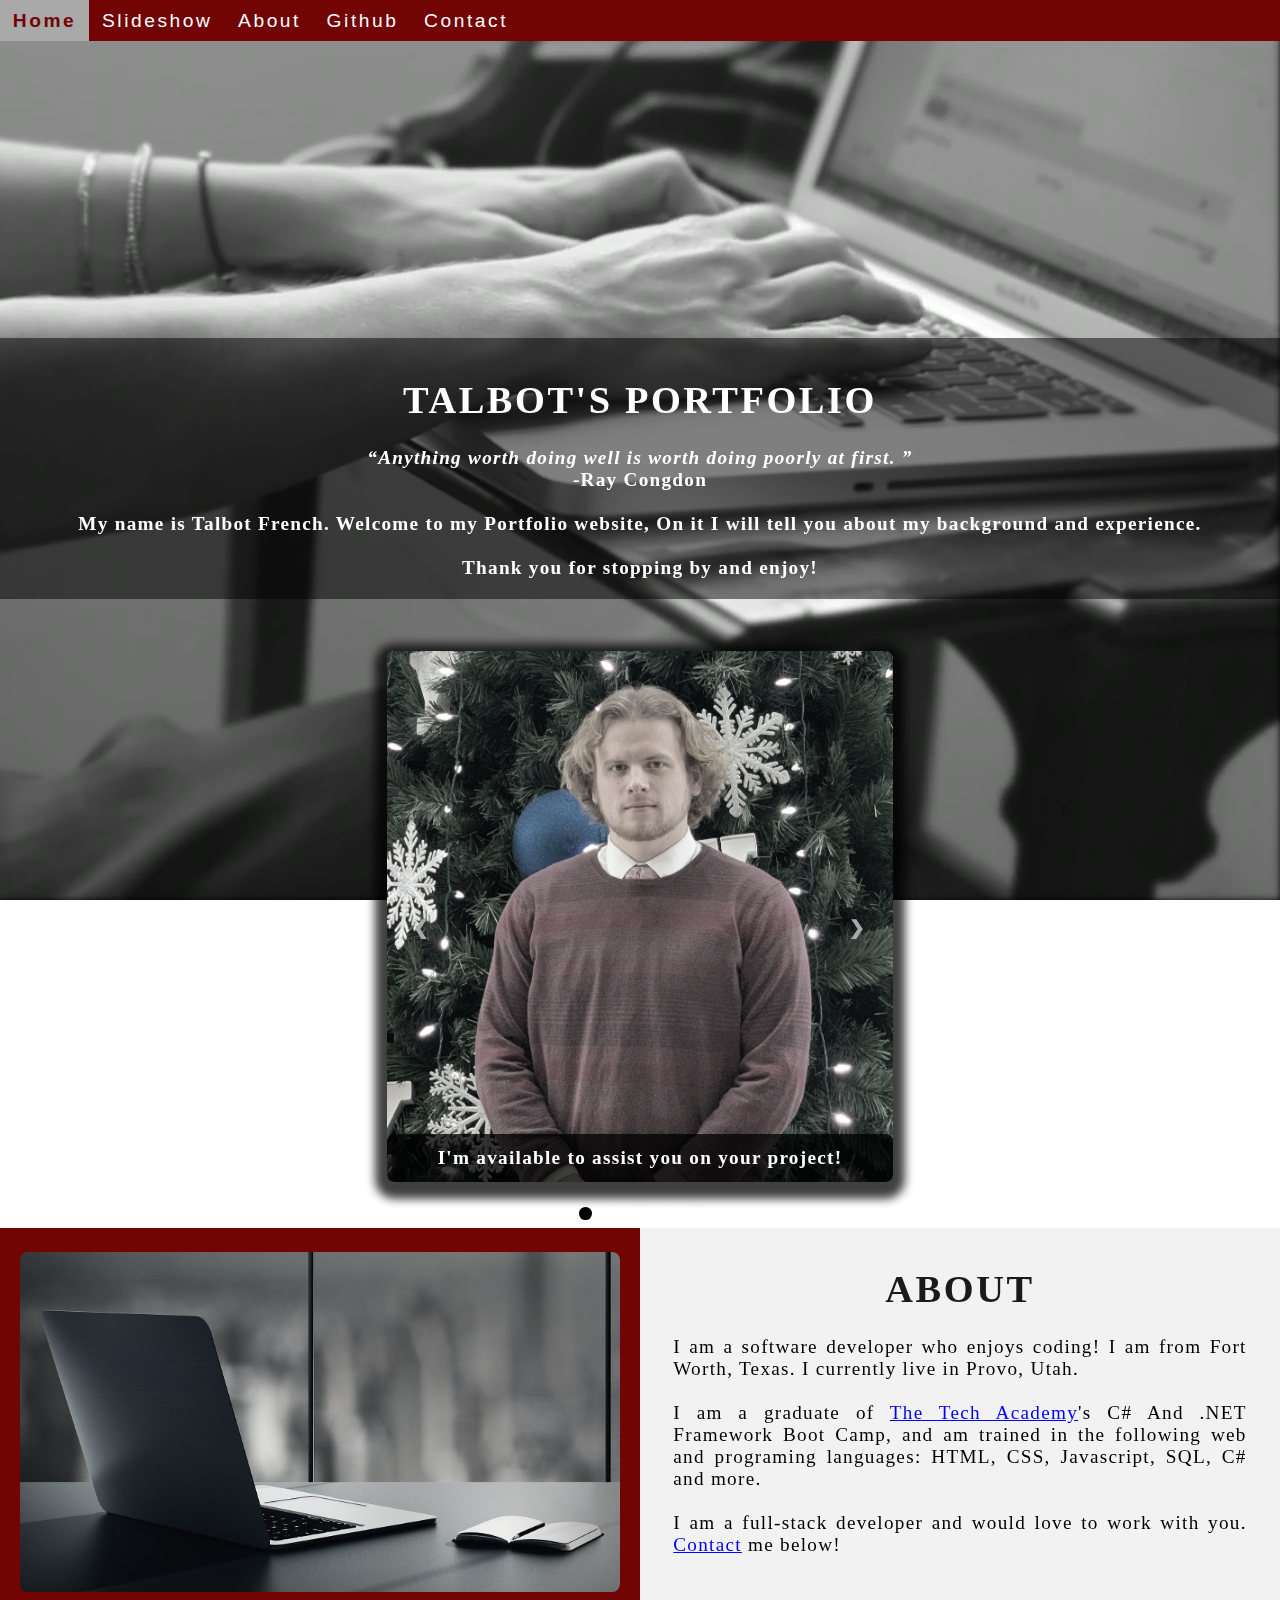
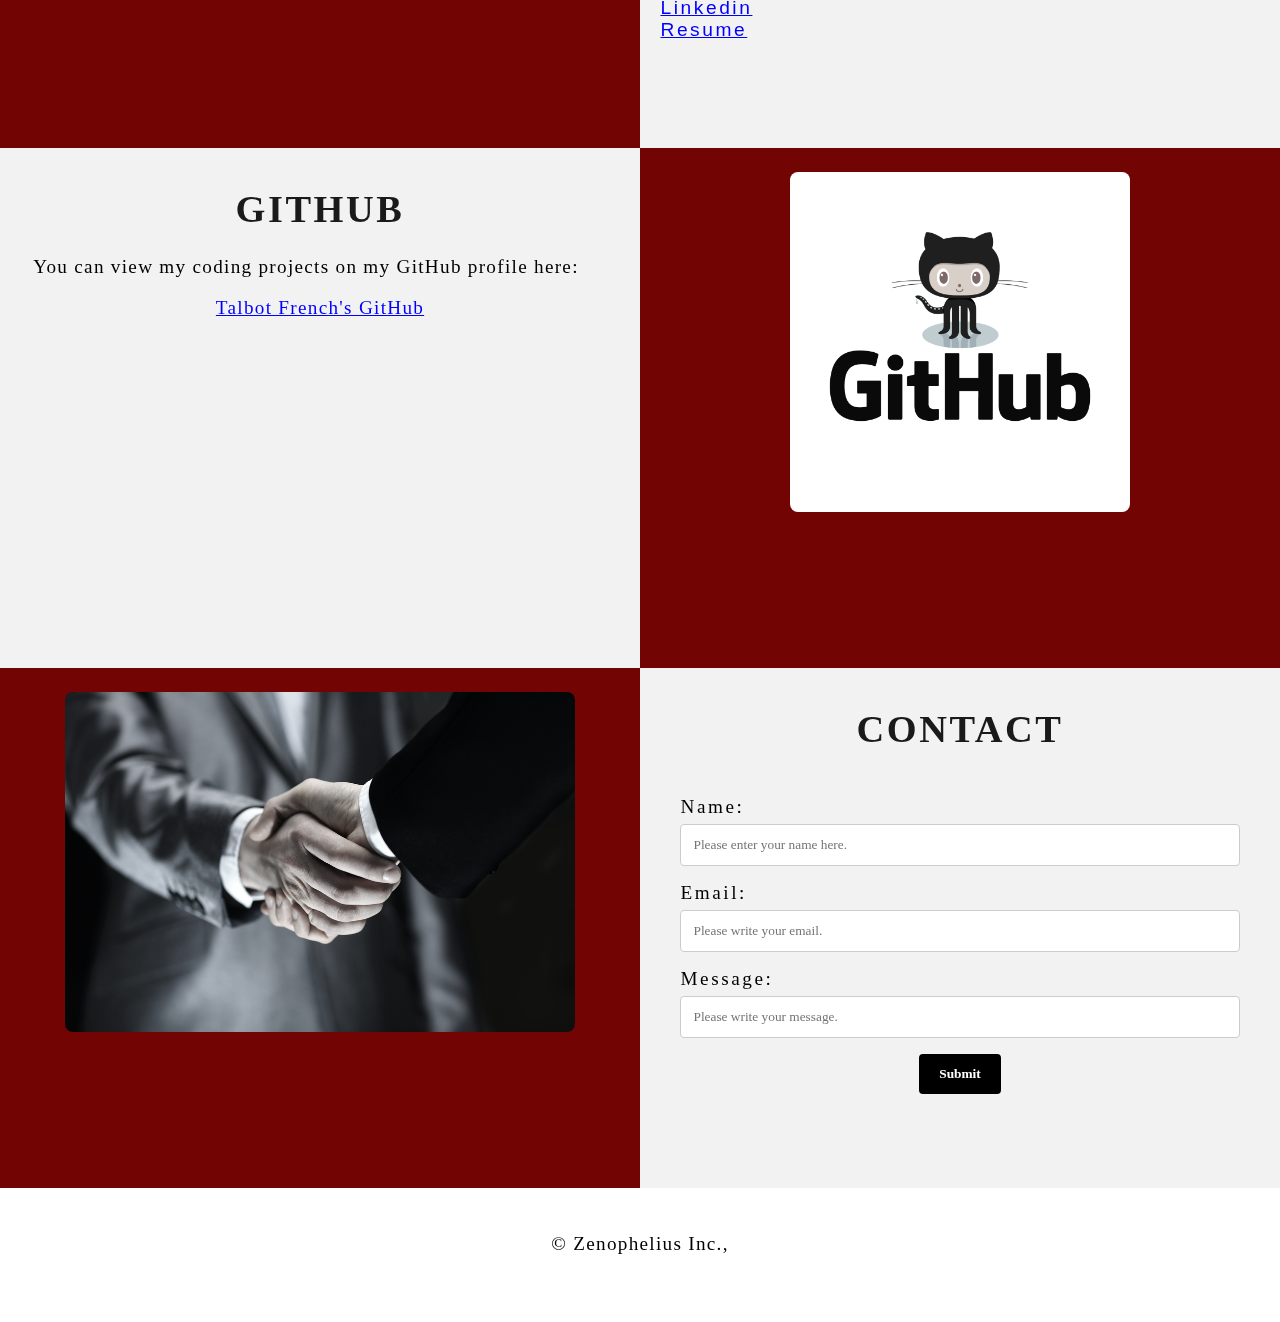
==== index.html @ 45f1eae3 "fix index" ====
<!DOCTYPE html>
<html lang="en">

<!--Header-->
    <head>
        <meta charset="UTF-8">
        <title>Talbot French</title>
        <link rel="stylesheet" type="text/css" href="Stylesheet/Portfolio.css">
        <script src="JS/Portfolio.js"></script>
		  <script src="https://ajax.googleapis.com/ajax/libs/jquery/3.4.0/jquery.min.js"></script>
    </head>
     <!-- Body -->
    <body class="background">
        <script>
            document.body.className += ' fade-out';
            $(function(){
                $('body').removeClass('fade-out');
            }
            );
            </script>
<!--Navagation-->
        <div class="Navbar">
            <a class="active" href="#Home">Home</a>
            <a href="#SlideShow">Slideshow</a>
            <a href="#About">About</a>
            <a href="#Github">Github</a>
            <a href="#Contact">Contact</a>
        </div>
<!-- Home -->
            <br>
            <br>

<!-- Video -->
        <div id="Home">
            <video autoplay muted loop id="Typing_video">
                <source src="Stylesheet/Video/Typing.mp4" type="video/mp4">
                    Your browser does not support HTML5 video.
                </video>
            </div>
                      
<!-- Video Text -->
     <div class="Video_Text">
         <h1 style="color:white;">Talbot's Portfolio</h1>
            <p>
                <strong>
                    <center>
                        <q>Anything worth doing well is worth doing poorly at first.
                        </q>
                        <br>-Ray Congdon<br>
                        <br>
                        My name is Talbot French. Welcome to my Portfolio website, On it I will tell you about my background and experience.<br>
                        <br>Thank you for stopping by and enjoy!
                    </center>
                </strong>
            </p>
        </div>
  
        <!-- SlideShow -->
        <div id="SlideShow">
            <div id="Sildeshow_Background">
                <div id="Slideshow_Container">

                        <div class="mySlides fade">
                                <div class="Slide_Number">1 / 5</div>
                                  <img class="Slide_Show_Images" src="Stylesheet/Images/Picture_of_You.JPG" style="width:100%">
                                    <div class="text">I'm available to assist you on your project!</div>
                              </div>

                    <div class="mySlides fade">
                            <div class="Slide_Number">2 / 5</div>
                            <img class="Slide_Show_Images" src="Stylesheet/Images/HTML_CSS_and_JavaScript.jpeg" style="width:100%">
                              <div class="text">I am a full-stack software developer,<br> trained in:<br>HTML, CSS, JavaScript,</div>
                        </div>
                
                        
                
                        <div class="mySlides fade">
                          <div class="Slide_Number">3 / 5</div>
                            <img class="Slide_Show_Images" src="Stylesheet/Images/C_Sharp_and_Dot_NET.png" style="width:100%">
                              <div class="text">C#, .NET Framework, ASP.NET, MVC,</div>
                        </div>
                
                        <div class="mySlides fade">
                          <div class="Slide_Number">4 / 5</div>
                            <img class="Slide_Show_Images" src="Stylesheet/Images/SQL.jpg" style="width:100%">
                              <div class="text">Back end development, databases and SQL.</div>
                            </div>
                
                        <div class="mySlides fade">
                          <div class="Slide_Number">5 / 5</div>
                            <img class="Slide_Show_Images" src="Stylesheet/Images/Coding_1.jpg" style="width:100%">
                              <div class="text"> 
                                <a onclick="openForm()" href="#Contact" style="color:white;">Contact me now!</a>
                              </div>
                        </div>
                    
                          <a class="Previous" onclick="plusSlides(-1)">&#10094;</a>
                          <a class="Next" onclick="plusSlides(1)">&#10095;</a>
                        
                      </div>
                  <br>
                
                      <div style="text-align:center">
                 
                        <span class="dot" onclick="currentSlide(1)"></span> 
                        <span class="dot" onclick="currentSlide(2)"></span> 
                        <span class="dot" onclick="currentSlide(3)"></span> 
                        <span class="dot" onclick="currentSlide(4)"></span> 
                        <span class="dot" onclick="currentSlide(5)"></span>  
                
                      </div>
                    </div>
                  </div>
                
                <!--  -->
                  <script>
                    var slideIndex = 1;
                      showSlides(slideIndex);
                    function plusSlides(n) {
                      showSlides(slideIndex += n);
                    }
                    function currentSlide(n) {
                      showSlides(slideIndex = n);
                    }
                    function showSlides(n) {
                      var i;
                      var slides = document.getElementsByClassName("mySlides");
                      var dots = document.getElementsByClassName("dot");
                        if (n > slides.length) {slideIndex = 1}    
                        if (n < 1) {slideIndex = slides.length}
                          for (i = 0; i < slides.length; i++) {
                          slides[i].style.display = "none";  
                          }
                          for (i = 0; i < dots.length; i++) {
                            dots[i].className = dots[i].className.replace(" active", "");
                          }
                      slides[slideIndex-1].style.display = "block";  
                      dots[slideIndex-1].className += " active";
                    }
                  </script>
                    
                    </div>
                </div>
            </div>
        </div>

<!-- About Section -->
        <div class="Row" id="About">
            <div class="Column_2"> <!--left column-->
                <img src="Stylesheet/Images/Development.jpg" alt="Laptop">
            </div>

        <div class="Column_1">
            <h1>About</h1>
                <p>I am a software developer who enjoys coding! I am from Fort Worth, Texas. I currently live in Provo, Utah. <br><br>I am a graduate of <a href="https://www.learncodinganywhere.com" target="_blank">The Tech Academy</a>'s C# And .NET Framework Boot Camp, and am trained in the following web and programing languages: HTML, CSS, Javascript, SQL, C# and more. <br><br>I am a full-stack developer and would love to work with you. <a href="#Contact">Contact</a> me below!</p><br><a href="https://www.linkedin.com/in/talbot-french-509440193/">Linkedin</a><br>
                <a href="Talbot French Resume (1).pdf">Resume</a>
            </div>
        </div>

<!-- GitHub section-->
        <div class="Row" id="Github">
            <div class="Column_1">
                <h1>Github</h1>
                    <p>You can view my coding projects on my GitHub profile here:<br>
                        <center><a href="https://github.com/TalbotFrench" target="_blank">Talbot French's GitHub</a></center></p>
            </div>

            <div class="Column_2">
                <a href="https://github.com/the-tech-academy" target="_blank"><img src="Stylesheet/Images/GitHub.png" alt="GitHub"></a>
            </div>
        </div>

<!-- Contact section -->
        <div class="Row" id="Contact">
            <div class="Column_2">
                <img src="Stylesheet/Images/Contact1.jpg" alt="Contact_Image">
            </div>

            <div class="Column_1"> <!-- Contact form, Right "Column" -->
                <h1>Contact</h1>
                     <form action="" method="post" >
                        <label>Name:</label>
                            <input type="text" placeholder="Please enter your name here.">
                        <label>Email:</label>
                            <input type="text" id="Email" name="Email" placeholder="Please write your email.">
                        <label>Message:</label>
                        <input type="text" id="Message" name="Message" placeholder="Please write your message.">
                        <input type="submit" value="Submit">
                    </form> 
                    <!-- <?=$thankYou ?> -->

                    <!-- <form method="post" action="contact.php">
                        <label>Name:</label>
                        <input name="sender">

                        <label>Email address:</label>
                        <input name="senderEmail">

                        <label>Message:</label>
                        <input type="text" name="Message"></textarea>

                        <input type="submit" name="submit">
                    </form> -->
                </div>
            </div>
         <!--Footer-->
        <footer>
                <p>
                    <center>&copy Zenophelius Inc., <a href="https://learncodinganywhere.com/"></a></center><br>
                </p>
        </footer>
             
            </body>

</html>
---- Stylesheet/Portfolio.css ----
/* Body */
body{
    margin: 0%;
    opacity: 1;
    transition: 3s opacity;
    letter-spacing: .2vw;
    font-family: Avant Garde, Helvetica;
    font-size: 1.5vw;
}

body.fade {
    opacity: .1;
    transition: none;
}

.Navbar{
    overflow: hidden;
    background-color: #720404;
    border: 3px black;
    position: fixed;
    top: 0;
    width: 100%;
    z-index: 1;
    position: fixed;
    -webkit-animation: moveNav 5s;
    animation: moveNav 5s;
}


.Navbar a {
    float: left;
    display: block;
    color: white;
    padding: .75vw 1vw;
    text-decoration: none;
    font-family: Avant Garde, Helvetica;
    font-size: 1.5vw;
    text-align: center;
    position: relative;
    -webkit-animation: movenavText 5.75s;
    animation: movenavText 5.75s;
	letter-spacing: .2vw;
}

@keyframes movenav{
    from {left: -100vw;}
    to {left: 0vw;}  
}

@keyframes movenavText {
    from {top: -100vw;}
    to {top: 0vw;}
}

.Navbar a:hover {
    background-color: #f4f4f4;
    color: #720404;
    font-weight: bold;
    cursor: pointer;
    -webkit-transition-duration: 1s; 
    transition-duration: 1s;
}
/* nnAV Home*/
.Navbar a.active {
    background-color: darkgrey;
}

@keyframes zoominoutsinglefeatured{
    0%{
        transform: scale(1.5,1.5);
    }
    100% {
        transform: scale(1,1);
    }
}

#Typing_video {
    position: fixed;
    right: 0;
    bottom: 0;
    min-width: 100%;
    z-index: -1; 
}

.Video_Text {
    background: rgba(0, 0, 0, 0.5);
    color: white;
    width: 100%;
    padding-top: .1vh;
    padding-bottom: .1vh;
    margin-top: 23%;
    position: relative;
    -webkit-animation: moveNav 4s;
    animation: movevideoText 4s;
}

#Slideshow_Background {
    background:rgba(255,255,255, 0.35); /* This creates a slightly transparent white background that's placed over the video */
    }
  
  
  .mySlides {
      display: none;
  }
  
  @-webkit-keyframes fade {
    from {opacity: .4} 
    to {opacity: 1}
  }
  
  @keyframes fade {
    from {opacity: .4} 
    to {opacity: 1}
  }
  
  /* Slideshow section / container */
  #Slideshow_Container {
    width: 39.5vw;
    height: auto;
    padding-top: 4%;
    position: relative;
    margin: auto;
  
  }
  
  /* Images contained within slideshow */
  .Slide_Show_Images {
    vertical-align: middle;
    height: auto;
    box-shadow: 0px 5px 10px 12px rgba(0, 0, 0, .75);
    width: auto;
  }
  
  
  /* Next and previous buttons */
  .Previous, .Next {
    cursor: pointer;
    position: absolute;
    top: 50%;
    width: auto;
    padding: 2vw;
    margin-top: -0vw;
    color: darkgray;
    font-weight: bold;
    font-size: 1.5vw;
    border-radius: 0 3px 3px 0;
    user-select: none;
    transition: 0.6s ease;
  }
  
  /* Positioning the right-hand next button */
  .Next {
    right: 0;
    border-radius: 3px 0 0 3px;
  }
  
  /* Hover effect on slide show buttons */
  .Previous:hover, .Next:hover {
    background-color: rgba(0,0,0,0.8);
    color: white;
  }
  
  /* Slideshow text */
  .text {
    color: white;
    padding: 1vw;
    position: absolute;
    bottom: 0;
    width: 100%;
    text-align: center;
    font-family: Perpetua, Rockwell Extra Bold;
    letter-spacing: .1vw; 
    font-size: 1.5vw;
    background-color: rgba(0,0,0,0.75);
    font-weight: bold;
    border-radius: 7px 7px 7px 7px;
  }
  
  
  .Slide_Number {
    color: white;
    position: absolute;
    top: 0;
    font-family: Perpetua, Rockwell Extra Bold;
    letter-spacing: .1vw; 
    font-size: 1.5vw;
    font-weight: bold;
    display: none;
    }
  
  /* dots under the slideshow */
  .dot {
    cursor: pointer;
    height: 1vw;
    width: 1vw;
    margin: .25vw;
    background-color: white;
    border-radius: 50%;
    display: inline-block;
    transition: background-color 0.6s ease;
    position: relative;
    z-index: 1;
  }
  
  /* Hover effect for slideshow dots */ 
  .active, .dot:hover {
    background-color: black;
  }
  
  /* Fading animation for slideshow */
  .fade {
    -webkit-animation-name: fade;
    -webkit-animation-duration: 1.5s;
    animation-name: fade;
    animation-duration: 1.5s;  
  }
* {
    box-sizing: border-box;
}

.Column_1 {
    float: left;
    width: 50%;
    padding: 1.6%;
    height: 520px;
    background-color: #f2f2f2;
}

.Column_2 {
    float: left;
    width: 50%;
    padding: 1.6%;
    padding-top: 1.9%;
    height: 520px;
    background-color: #720404;
}




.Row:after {
    content: "";
    display: table;
    clear: both;
}

h1{
    text-transform: uppercase;
    font-family: "Trebuchet MS", Optima;
    text-align: center;
    margin-top: 3%;
    color: #1a1a1a;
}

p{
    font-family: Perpetua, Rockwell Extra Bold;
    text-align: justify;
    letter-spacing: .1vw;
    font-size: 1.5vw;
    padding-left: 1vw;
    padding-right: 1vw;
}

center {
    font-family: Perpetua, Rockwell Extra Bold;
    text-align: center;
    letter-spacing: .1vw;
    font-size: 1.5vw;
    padding-left: 5vw;
    padding-right: 5vw;
}

a{
    color: blue;
}

q{
    font-style: italic;
    font-weight: bold;
}

img{
    filter: grayscale(75%);
    border-radius: 8px;
    max-width: 100%;
    height: 340px;
    margin: auto auto auto auto;
    display: block;
}
center:hover {
    transition: transform 2s;
    transform: scale(1.1);
}
p:hover {
    color: #00004d;	
    transition: transform 1s;
    transform: scale(1.01);
}

h1:hover {
    color: black;
    font-weight: normal; /* Makes the text no longer bold when hovered over */ 

}
img:hover {
    filter: grayscale(5%);  /* Brings back most of the image's color when hovered over */
    transition: transform 1s;
    transform: scale(1.1);
}

@keyframes movePopup {
    from {right: -40vw;}
    to {bottom: 1.75vw;}
}

input[type=text] {
    width: 100%;
    padding: 12px;
    border: 1px solid #ccc;
    border-radius: 4px;
    box-sizing: border-box;
    margin-top: 6px;
    margin-bottom: 16px;
    resize: vertical;
    font-family: Perpetua, Rockwell Extra Bold;
}

/* Submit button */
input[type=submit] {
    background-color: black;
    color: white;
    font-weight: bold;
    padding: 12px 20px;
    border: none;
    border-radius: 4px;
    cursor: pointer;
    display: block;
    margin-left: auto;
    margin-right: auto;
    font-family: Perpetua, Rockwell Extra Bold;
}

input[type=submit]:hover {
    background-color: white;
    color: black;
    font-weight: bold;
    transform: scale(1.5);
    transition: transform 1.5s;
}

form{
    border-radius: 5px;
    background-color: #f2f2f2;
    padding: 20px;
    font-family: "Trebuchet MS", Optima;
}

center:hover {
    transition: transform 2s;
    transform: scale(1.1);
}

p:hover {
    color: #00004d;
    transition: transform 1s;
    transform: scale(1.01);
}

h1:hover {
    color: black;
    font-weight: normal;
}

img:hover{
    filter: grayscale(5%);
    transition: transform 1s;
    transform: scale(1.1);
}
footer{
    padding: 2%;
    background-color: white;
}
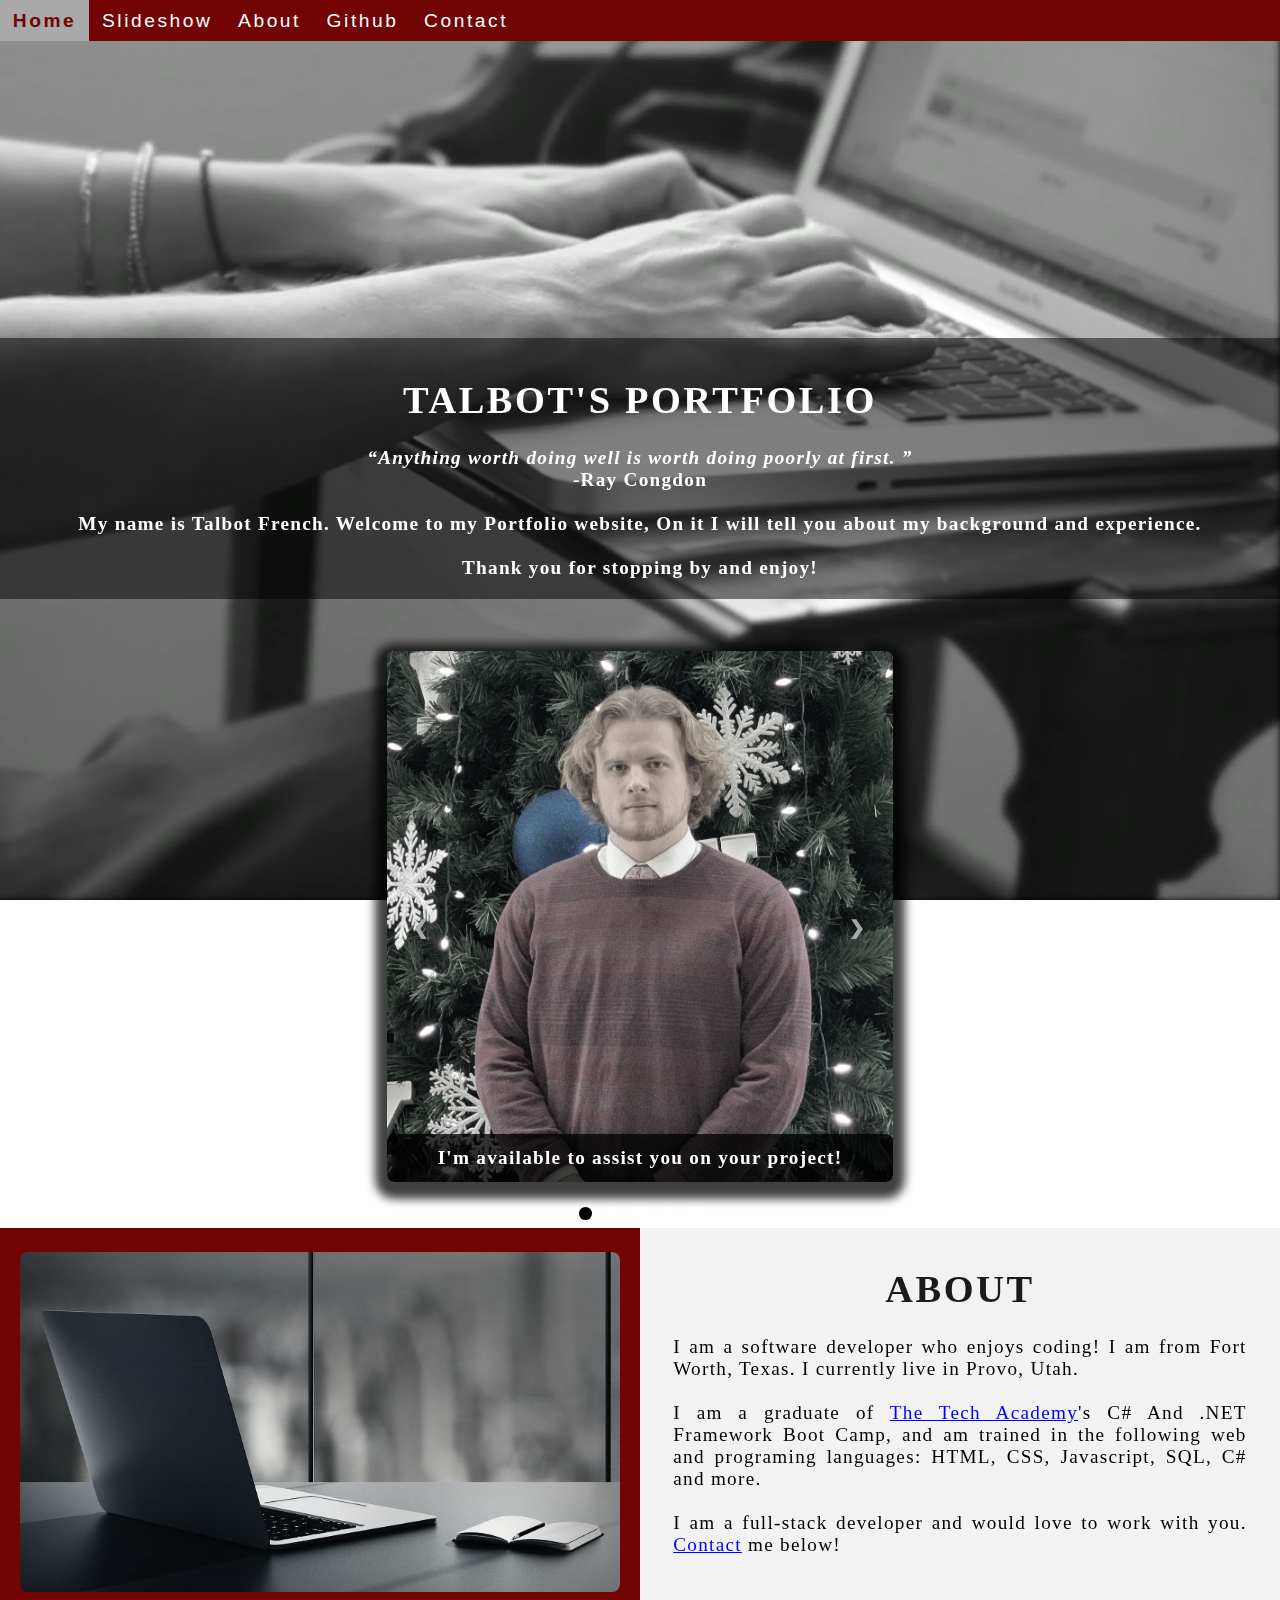
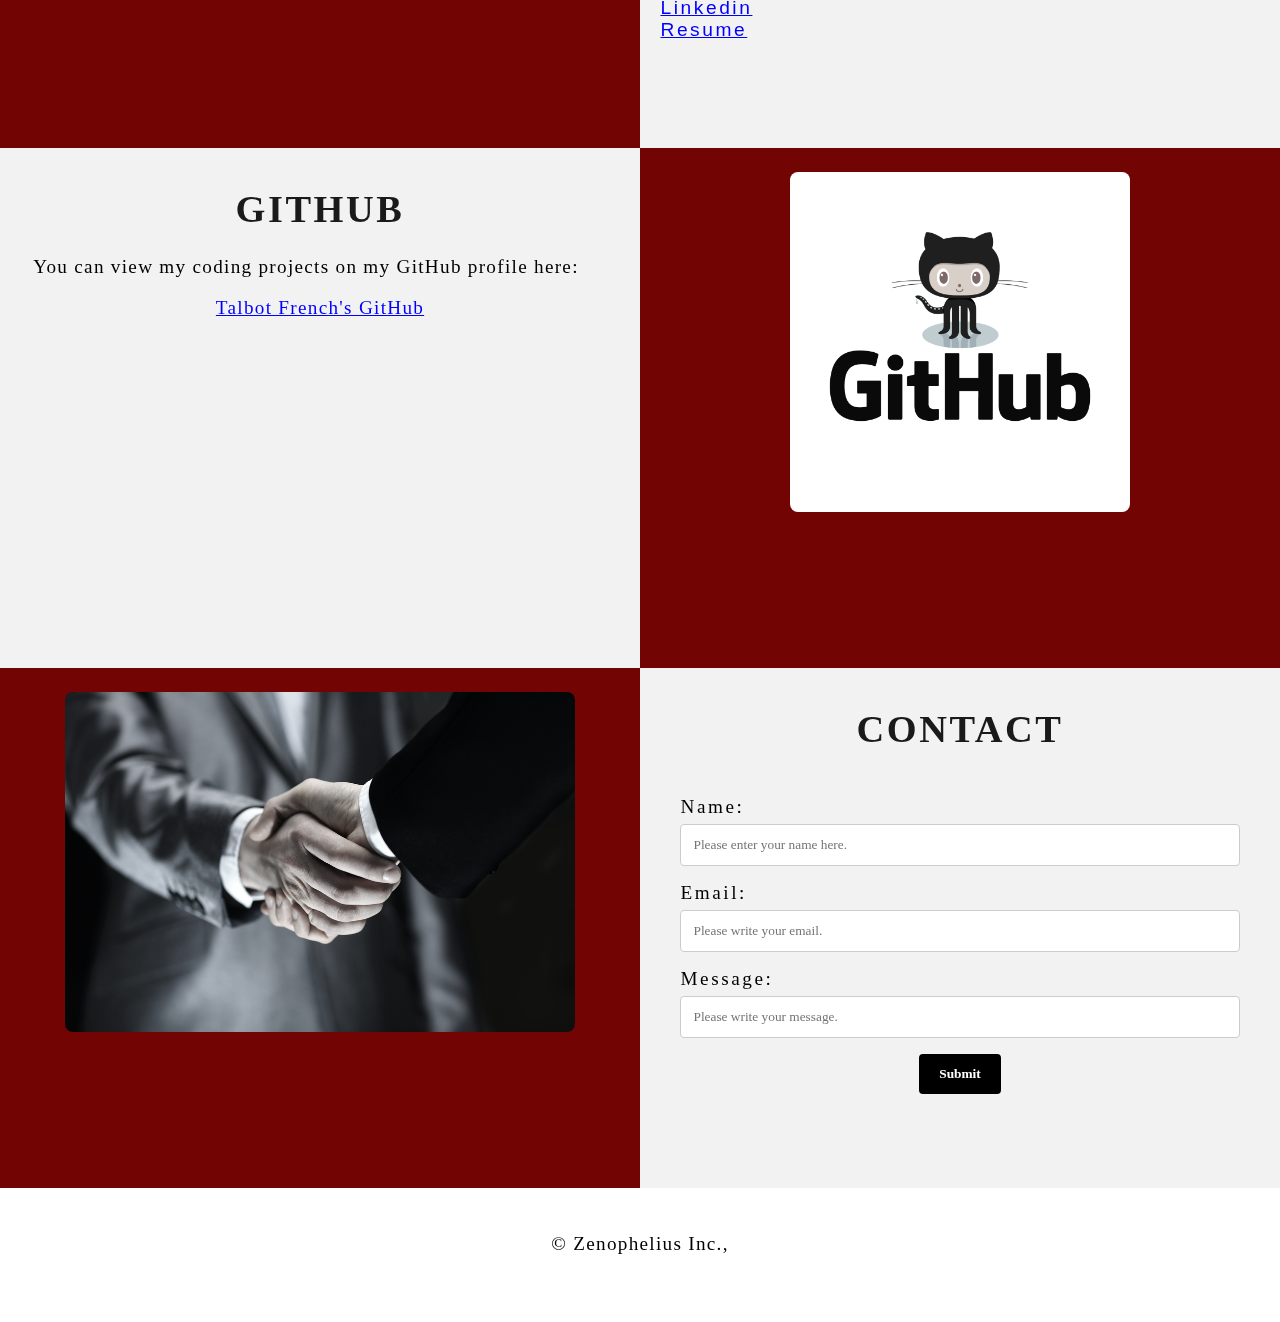
==== commit 2535ffa3: "Update index.html" ====
--- a/index.html
+++ b/index.html
@@ -176,7 +176,6 @@
             <div class="Column_2">
                 <img src="Stylesheet/Images/Contact1.jpg" alt="Contact_Image">
             </div>
-
             <div class="Column_1"> <!-- Contact form, Right "Column" -->
                 <h1>Contact</h1>
                      <form action="" method="post" >
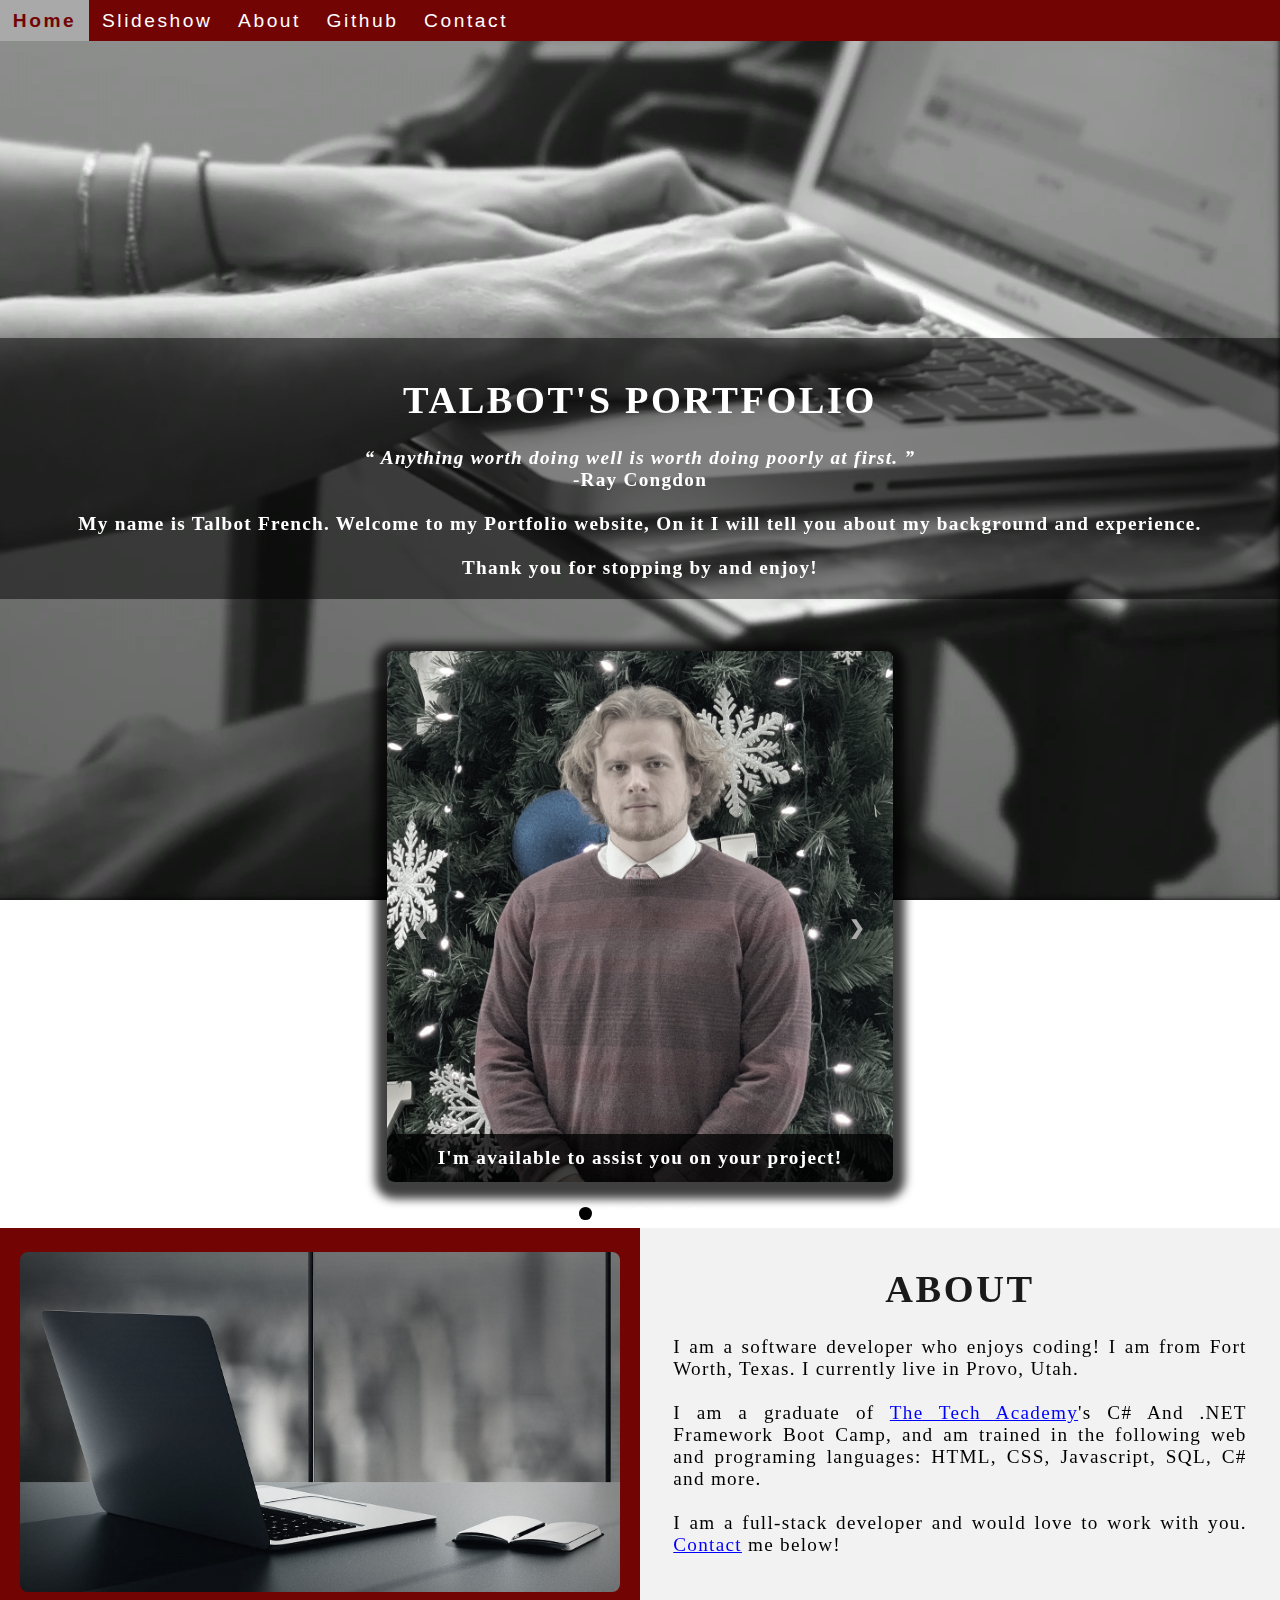
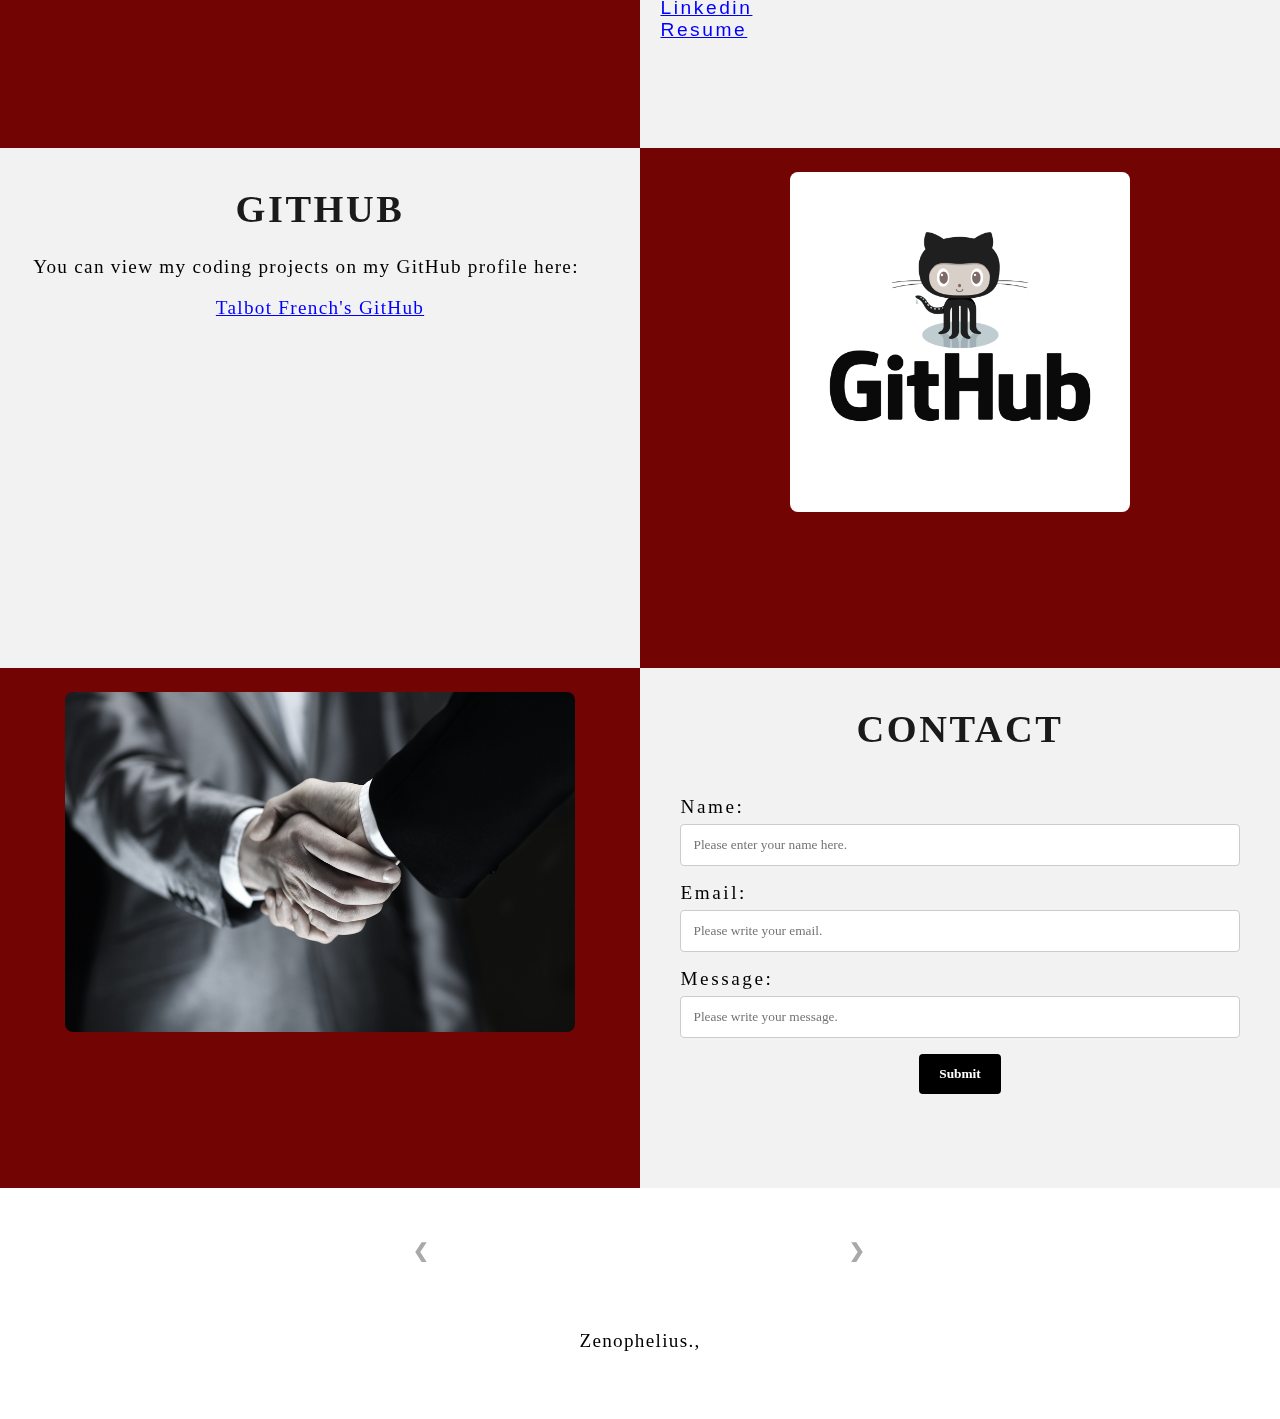
==== commit 647edd46: "add digital art" ====
--- a/index.html
+++ b/index.html
@@ -1,4 +1,4 @@
-
+﻿
 <!DOCTYPE html>
 <html lang="en">
 
@@ -14,12 +14,12 @@
     <body class="background">
         <script>
             document.body.className += ' fade-out';
-            $(function(){
+            $(function () {
                 $('body').removeClass('fade-out');
             }
             );
-            </script>
-<!--Navagation-->
+        </script>
+        <!--Navagation-->
         <div class="Navbar">
             <a class="active" href="#Home">Home</a>
             <a href="#SlideShow">Slideshow</a>
@@ -27,25 +27,26 @@
             <a href="#Github">Github</a>
             <a href="#Contact">Contact</a>
         </div>
-<!-- Home -->
-            <br>
-            <br>
-
-<!-- Video -->
+        <!-- Home -->
+        <br>
+        <br>
+
+        <!-- Video -->
         <div id="Home">
             <video autoplay muted loop id="Typing_video">
                 <source src="Stylesheet/Video/Typing.mp4" type="video/mp4">
-                    Your browser does not support HTML5 video.
-                </video>
-            </div>
-                      
-<!-- Video Text -->
-     <div class="Video_Text">
-         <h1 style="color:white;">Talbot's Portfolio</h1>
+                Your browser does not support HTML5 video.
+            </video>
+        </div>
+
+        <!-- Video Text -->
+        <div class="Video_Text">
+            <h1 style="color:white;">Talbot's Portfolio</h1>
             <p>
                 <strong>
                     <center>
-                        <q>Anything worth doing well is worth doing poorly at first.
+                        <q>
+                            Anything worth doing well is worth doing poorly at first.
                         </q>
                         <br>-Ray Congdon<br>
                         <br>
@@ -55,115 +56,118 @@
                 </strong>
             </p>
         </div>
-  
+
         <!-- SlideShow -->
         <div id="SlideShow">
             <div id="Sildeshow_Background">
                 <div id="Slideshow_Container">
 
-                        <div class="mySlides fade">
-                                <div class="Slide_Number">1 / 5</div>
-                                  <img class="Slide_Show_Images" src="Stylesheet/Images/Picture_of_You.JPG" style="width:100%">
-                                    <div class="text">I'm available to assist you on your project!</div>
-                              </div>
-
-                    <div class="mySlides fade">
-                            <div class="Slide_Number">2 / 5</div>
-                            <img class="Slide_Show_Images" src="Stylesheet/Images/HTML_CSS_and_JavaScript.jpeg" style="width:100%">
-                              <div class="text">I am a full-stack software developer,<br> trained in:<br>HTML, CSS, JavaScript,</div>
+                    <div class="mySlides fade">
+                        <div class="Slide_Number">1 / 5</div>
+                        <img class="Slide_Show_Images" src="Stylesheet/Images/Picture_of_You.JPG" style="width:100%">
+                        <div class="text">I'm available to assist you on your project!</div>
+                    </div>
+
+                    <div class="mySlides fade">
+                        <div class="Slide_Number">2 / 5</div>
+                        <img class="Slide_Show_Images" src="Stylesheet/Images/HTML_CSS_and_JavaScript.jpeg" style="width:100%">
+                        <div class="text">I am a full-stack software developer,<br> trained in:<br>HTML, CSS, JavaScript,</div>
+                    </div>
+
+
+
+                    <div class="mySlides fade">
+                        <div class="Slide_Number">3 / 5</div>
+                        <img class="Slide_Show_Images" src="Stylesheet/Images/C_Sharp_and_Dot_NET.png" style="width:100%">
+                        <div class="text">C#, .NET Framework, ASP.NET, MVC,</div>
+                    </div>
+
+                    <div class="mySlides fade">
+                        <div class="Slide_Number">4 / 5</div>
+                        <img class="Slide_Show_Images" src="Stylesheet/Images/SQL.jpg" style="width:100%">
+                        <div class="text">Back end development, databases and SQL.</div>
+                    </div>
+
+                    <div class="mySlides fade">
+                        <div class="Slide_Number">5 / 5</div>
+                        <img class="Slide_Show_Images" src="Stylesheet/Images/Coding_1.jpg" style="width:100%">
+                        <div class="text">
+                            <a onclick="openForm()" href="#Contact" style="color:white;">Contact me now!</a>
                         </div>
-                
-                        
-                
-                        <div class="mySlides fade">
-                          <div class="Slide_Number">3 / 5</div>
-                            <img class="Slide_Show_Images" src="Stylesheet/Images/C_Sharp_and_Dot_NET.png" style="width:100%">
-                              <div class="text">C#, .NET Framework, ASP.NET, MVC,</div>
-                        </div>
-                
-                        <div class="mySlides fade">
-                          <div class="Slide_Number">4 / 5</div>
-                            <img class="Slide_Show_Images" src="Stylesheet/Images/SQL.jpg" style="width:100%">
-                              <div class="text">Back end development, databases and SQL.</div>
-                            </div>
-                
-                        <div class="mySlides fade">
-                          <div class="Slide_Number">5 / 5</div>
-                            <img class="Slide_Show_Images" src="Stylesheet/Images/Coding_1.jpg" style="width:100%">
-                              <div class="text"> 
-                                <a onclick="openForm()" href="#Contact" style="color:white;">Contact me now!</a>
-                              </div>
-                        </div>
-                    
-                          <a class="Previous" onclick="plusSlides(-1)">&#10094;</a>
-                          <a class="Next" onclick="plusSlides(1)">&#10095;</a>
-                        
-                      </div>
-                  <br>
-                
-                      <div style="text-align:center">
-                 
-                        <span class="dot" onclick="currentSlide(1)"></span> 
-                        <span class="dot" onclick="currentSlide(2)"></span> 
-                        <span class="dot" onclick="currentSlide(3)"></span> 
-                        <span class="dot" onclick="currentSlide(4)"></span> 
-                        <span class="dot" onclick="currentSlide(5)"></span>  
-                
-                      </div>
-                    </div>
-                  </div>
-                
-                <!--  -->
-                  <script>
-                    var slideIndex = 1;
-                      showSlides(slideIndex);
-                    function plusSlides(n) {
-                      showSlides(slideIndex += n);
-                    }
-                    function currentSlide(n) {
-                      showSlides(slideIndex = n);
-                    }
-                    function showSlides(n) {
-                      var i;
-                      var slides = document.getElementsByClassName("mySlides");
-                      var dots = document.getElementsByClassName("dot");
-                        if (n > slides.length) {slideIndex = 1}    
-                        if (n < 1) {slideIndex = slides.length}
-                          for (i = 0; i < slides.length; i++) {
-                          slides[i].style.display = "none";  
-                          }
-                          for (i = 0; i < dots.length; i++) {
-                            dots[i].className = dots[i].className.replace(" active", "");
-                          }
-                      slides[slideIndex-1].style.display = "block";  
-                      dots[slideIndex-1].className += " active";
-                    }
-                  </script>
-                    
-                    </div>
+                    </div>
+
+                    <a class="Previous" onclick="plusSlides(-1)">&#10094;</a>
+                    <a class="Next" onclick="plusSlides(1)">&#10095;</a>
+
                 </div>
-            </div>
-        </div>
-
-<!-- About Section -->
+                <br>
+
+                <div style="text-align:center">
+
+                    <span class="dot" onclick="currentSlide(1)"></span>
+                    <span class="dot" onclick="currentSlide(2)"></span>
+                    <span class="dot" onclick="currentSlide(3)"></span>
+                    <span class="dot" onclick="currentSlide(4)"></span>
+                    <span class="dot" onclick="currentSlide(5)"></span>
+
+                </div>
+            </div>
+        </div>
+
+        <!--  -->
+        <script>
+            var slideIndex = 1;
+            showSlides(slideIndex);
+            function plusSlides(n) {
+                showSlides(slideIndex += n);
+            }
+            function currentSlide(n) {
+                showSlides(slideIndex = n);
+            }
+            function showSlides(n) {
+                var i;
+                var slides = document.getElementsByClassName("mySlides");
+                var dots = document.getElementsByClassName("dot");
+                if (n > slides.length) { slideIndex = 1 }
+                if (n < 1) { slideIndex = slides.length }
+                for (i = 0; i < slides.length; i++) {
+                    slides[i].style.display = "none";
+                }
+                for (i = 0; i < dots.length; i++) {
+                    dots[i].className = dots[i].className.replace(" active", "");
+                }
+                slides[slideIndex - 1].style.display = "block";
+                dots[slideIndex - 1].className += " active";
+            }
+        </script>
+
+        </div>
+        </div>
+        </div>
+        </div>
+
+        <!-- About Section -->
         <div class="Row" id="About">
-            <div class="Column_2"> <!--left column-->
+            <div class="Column_2">
+                <!--left column-->
                 <img src="Stylesheet/Images/Development.jpg" alt="Laptop">
             </div>
 
-        <div class="Column_1">
-            <h1>About</h1>
+            <div class="Column_1">
+                <h1>About</h1>
                 <p>I am a software developer who enjoys coding! I am from Fort Worth, Texas. I currently live in Provo, Utah. <br><br>I am a graduate of <a href="https://www.learncodinganywhere.com" target="_blank">The Tech Academy</a>'s C# And .NET Framework Boot Camp, and am trained in the following web and programing languages: HTML, CSS, Javascript, SQL, C# and more. <br><br>I am a full-stack developer and would love to work with you. <a href="#Contact">Contact</a> me below!</p><br><a href="https://www.linkedin.com/in/talbot-french-509440193/">Linkedin</a><br>
                 <a href="Talbot French Resume (1).pdf">Resume</a>
             </div>
         </div>
 
-<!-- GitHub section-->
+        <!-- GitHub section-->
         <div class="Row" id="Github">
             <div class="Column_1">
                 <h1>Github</h1>
-                    <p>You can view my coding projects on my GitHub profile here:<br>
-                        <center><a href="https://github.com/TalbotFrench" target="_blank">Talbot French's GitHub</a></center></p>
+                <p>
+                    You can view my coding projects on my GitHub profile here:<br>
+                    <center><a href="https://github.com/TalbotFrench" target="_blank">Talbot French's GitHub</a></center>
+                </p>
             </div>
 
             <div class="Column_2">
@@ -171,45 +175,133 @@
             </div>
         </div>
 
-<!-- Contact section -->
+        <!-- Contact section -->
         <div class="Row" id="Contact">
             <div class="Column_2">
                 <img src="Stylesheet/Images/Contact1.jpg" alt="Contact_Image">
             </div>
-            <div class="Column_1"> <!-- Contact form, Right "Column" -->
+            <div class="Column_1">
+                <!-- Contact form, Right "Column" -->
                 <h1>Contact</h1>
-                     <form action="" method="post" >
-                        <label>Name:</label>
-                            <input type="text" placeholder="Please enter your name here.">
-                        <label>Email:</label>
-                            <input type="text" id="Email" name="Email" placeholder="Please write your email.">
-                        <label>Message:</label>
-                        <input type="text" id="Message" name="Message" placeholder="Please write your message.">
-                        <input type="submit" value="Submit">
-                    </form> 
-                    <!-- <?=$thankYou ?> -->
-
-                    <!-- <form method="post" action="contact.php">
-                        <label>Name:</label>
-                        <input name="sender">
-
-                        <label>Email address:</label>
-                        <input name="senderEmail">
-
-                        <label>Message:</label>
-                        <input type="text" name="Message"></textarea>
-
-                        <input type="submit" name="submit">
-                    </form> -->
+                <form action="" method="post">
+                    <label>Name:</label>
+                    <input type="text" placeholder="Please enter your name here.">
+                    <label>Email:</label>
+                    <input type="text" id="Email" name="Email" placeholder="Please write your email.">
+                    <label>Message:</label>
+                    <input type="text" id="Message" name="Message" placeholder="Please write your message.">
+                    <input type="submit" value="Submit">
+                </form>
+                <!-- <?=$thankYou ?> -->
+                <!-- <form method="post" action="contact.php">
+                <label>Name:</label>
+                <input name="sender">
+
+                <label>Email address:</label>
+                <input name="senderEmail">
+
+                <label>Message:</label>
+                <input type="text" name="Message"></textarea>
+
+                <input type="submit" name="submit">
+            </form> -->
+            </div>
+        </div>
+        <!-- SlideShow Digital Art -->
+        <div id="SlideShow">
+            <div id="Sildeshow_Background">
+                <div id="Slideshow_Container">
+
+                    <div class="mySlides fade">
+                        <div class="Slide_Number">1 / 5</div>
+                        <img class="Slide_Show_Images" src="Stylesheet/Images/spaceman.jpg" style="width:100%">
+                        <div class="text">Experienced in Photoshop...</div>
+                    </div>
+
+                    <div class="mySlides fade">
+                        <div class="Slide_Number">2 / 5</div>
+                        <img class="Slide_Show_Images" src="Stylesheet/Images/Toad sage2(1).jpg" style="width:100%">
+                        <div class="text">Illustrator...</div>
+                    </div>
+
+
+
+                    <div class="mySlides fade">
+                        <div class="Slide_Number">3 / 5</div>
+                        <img class="Slide_Show_Images" src="Stylesheet/Images/Symbol1.png" style="width:100%">
+                        <div class="text">Gimp...</div>
+                    </div>
+
+                    <div class="mySlides fade">
+                        <div class="Slide_Number">4 / 5</div>
+                        <img class="Slide_Show_Images" src="Stylesheet/Images/cousins jpg.jpg" style="width:100%">
+                        <div class="text">And Microsoft Paint.</div>
+                    </div>
+
+                    <div class="mySlides fade">
+                        <div class="Slide_Number">5 / 5</div>
+                        <img class="Slide_Show_Images" src="Stylesheet/Images/Coding_1.jpg" style="width:100%">
+                        <div class="text">
+                            <a onclick="openForm()" href="#Contact" style="color:white;">Contact me now!</a>
+                        </div>
+                    </div>
+
+                    <a class="Previous" onclick="plusSlides(-1)">&#10094;</a>
+                    <a class="Next" onclick="plusSlides(1)">&#10095;</a>
+
                 </div>
-            </div>
-         <!--Footer-->
+                <br>
+
+                <div style="text-align:center">
+
+                    <span class="dot" onclick="currentSlide(1)"></span>
+                    <span class="dot" onclick="currentSlide(2)"></span>
+                    <span class="dot" onclick="currentSlide(3)"></span>
+                    <span class="dot" onclick="currentSlide(4)"></span>
+                    <span class="dot" onclick="currentSlide(5)"></span>
+
+                </div>
+            </div>
+        </div>
+
+        <!--  -->
+        <script>
+            var slideIndex = 1;
+            showSlides(slideIndex);
+            function plusSlides(n) {
+                showSlides(slideIndex += n);
+            }
+            function currentSlide(n) {
+                showSlides(slideIndex = n);
+            }
+            function showSlides(n) {
+                var i;
+                var slides = document.getElementsByClassName("mySlides");
+                var dots = document.getElementsByClassName("dot");
+                if (n > slides.length) { slideIndex = 1 }
+                if (n < 1) { slideIndex = slides.length }
+                for (i = 0; i < slides.length; i++) {
+                    slides[i].style.display = "none";
+                }
+                for (i = 0; i < dots.length; i++) {
+                    dots[i].className = dots[i].className.replace(" active", "");
+                }
+                slides[slideIndex - 1].style.display = "block";
+                dots[slideIndex - 1].className += " active";
+            }
+        </script>
+
+        </div>
+        </div>
+        </div>
+        </div>
+        <!--Footer-->
         <footer>
-                <p>
-                    <center>&copy Zenophelius Inc., <a href="https://learncodinganywhere.com/"></a></center><br>
-                </p>
+            <p>
+                <center>Zenophelius., <a href="https://learncodinganywhere.com/"></a></center><br>
+            </p>
         </footer>
-             
-            </body>
+
+    </body>
 
 </html>
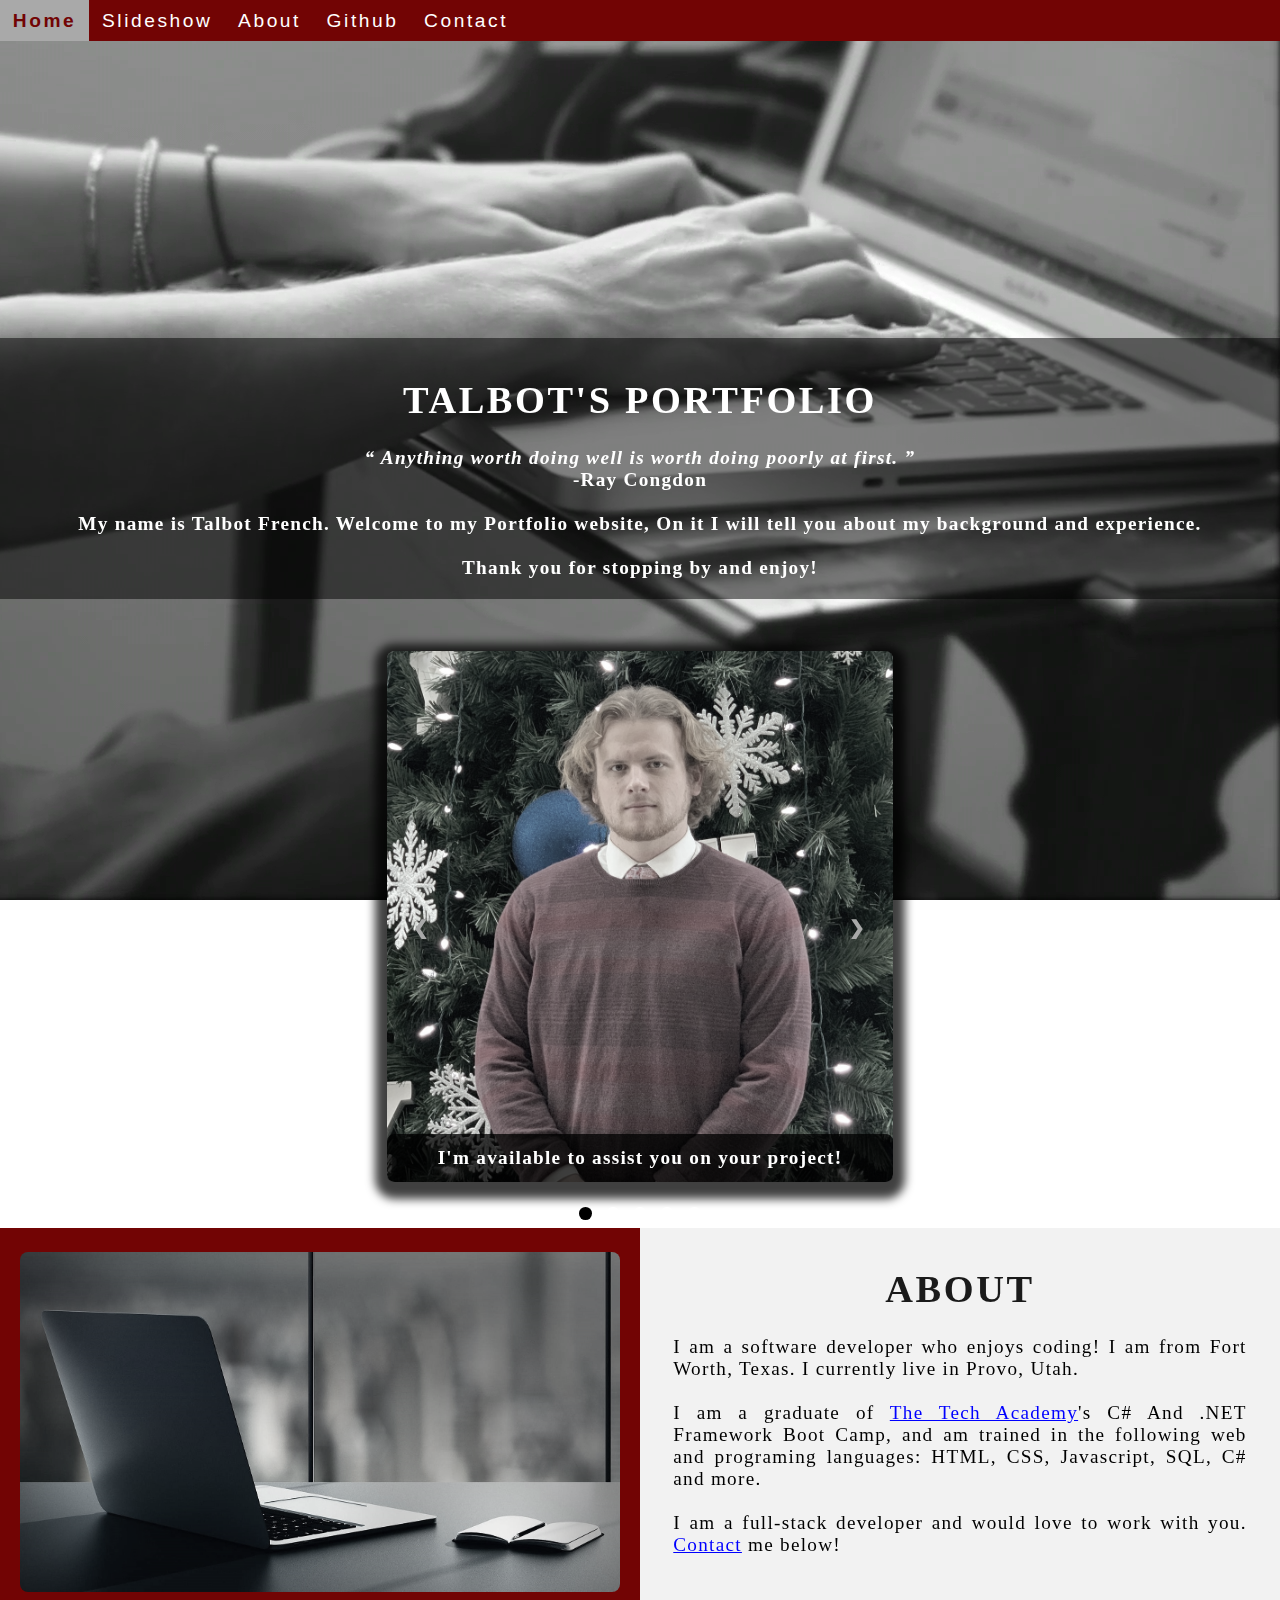
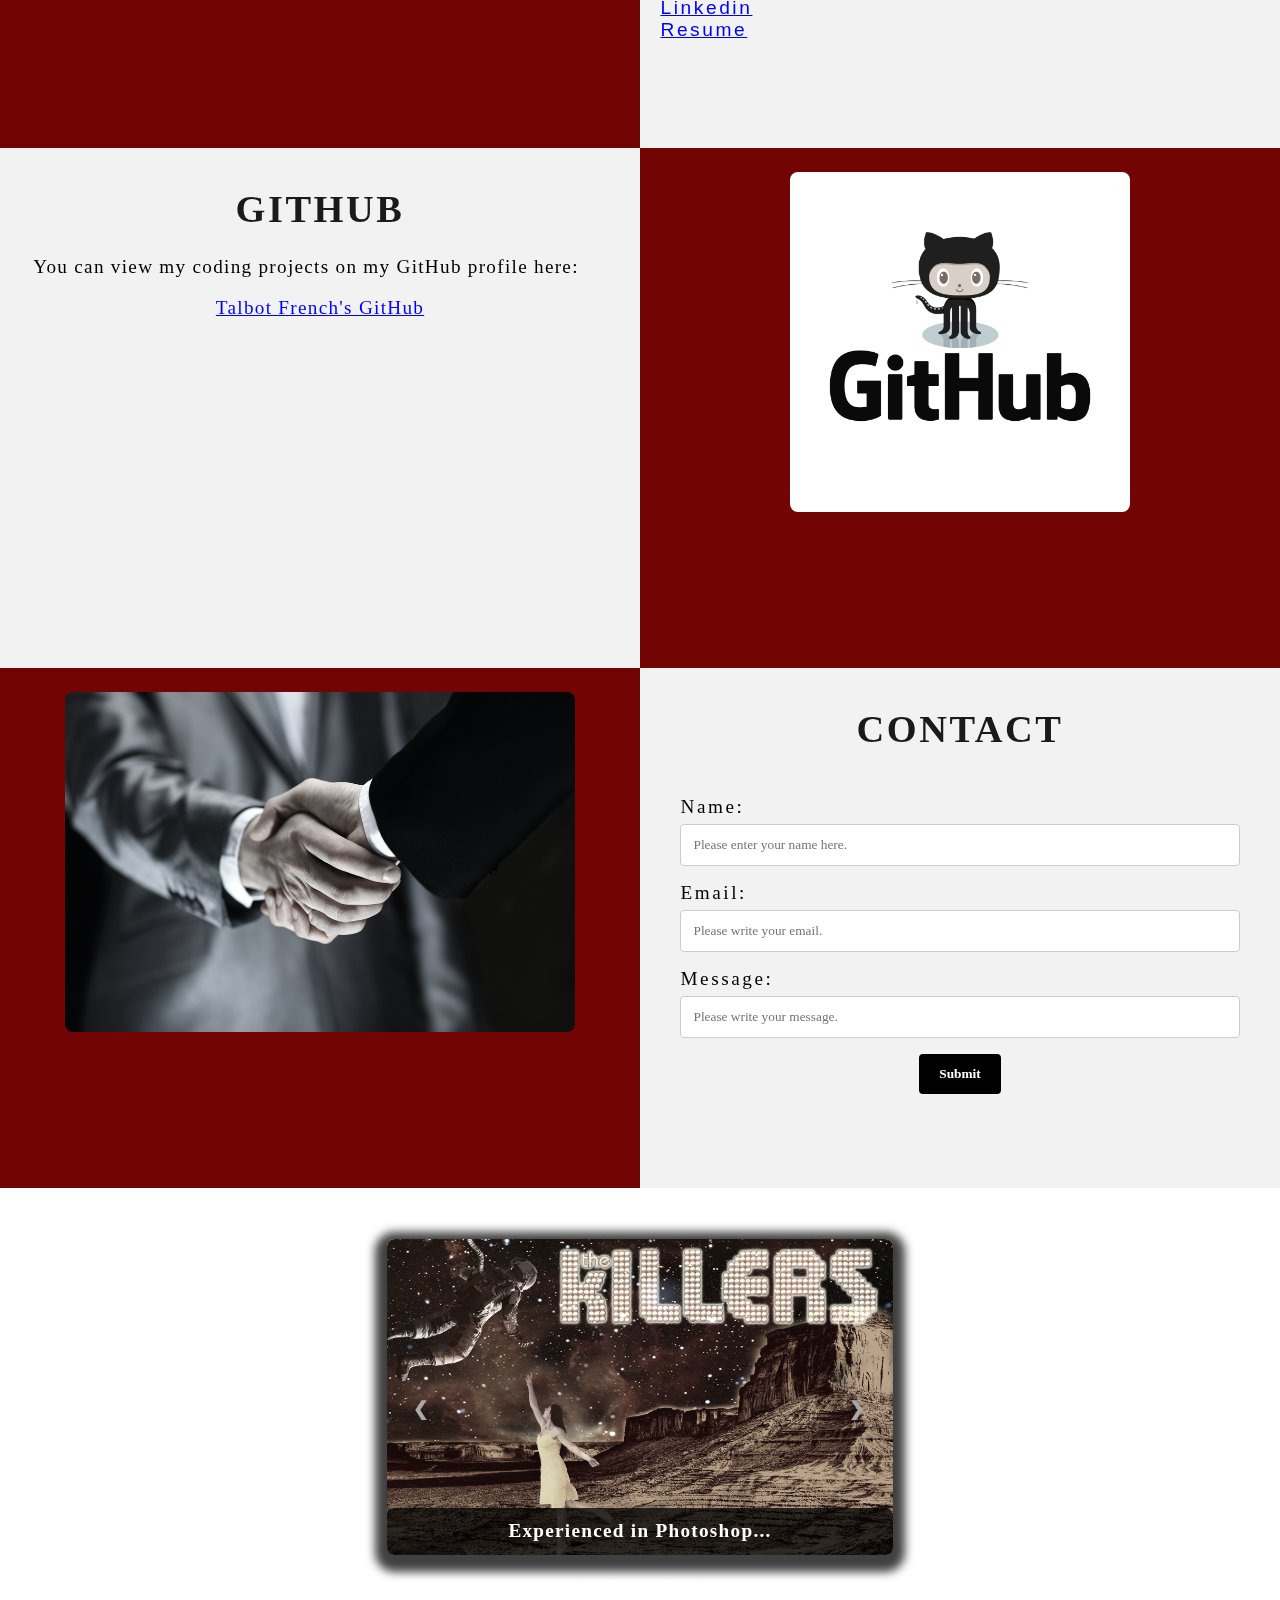
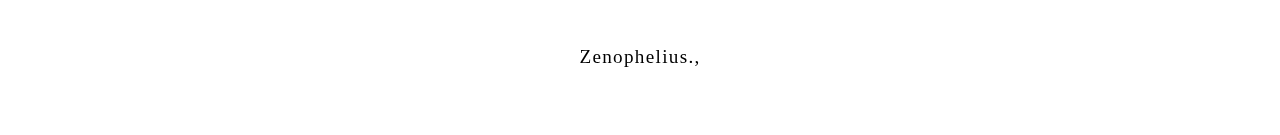
==== commit 74286755: "Update index.html" ====
--- a/index.html
+++ b/index.html
@@ -212,34 +212,34 @@
             <div id="Sildeshow_Background">
                 <div id="Slideshow_Container">
 
-                    <div class="mySlides fade">
-                        <div class="Slide_Number">1 / 5</div>
+                    <div class="mySlides1 fade">
+                        <div class="Slide_Number">6 / 10</div>
                         <img class="Slide_Show_Images" src="Stylesheet/Images/spaceman.jpg" style="width:100%">
                         <div class="text">Experienced in Photoshop...</div>
                     </div>
 
-                    <div class="mySlides fade">
-                        <div class="Slide_Number">2 / 5</div>
-                        <img class="Slide_Show_Images" src="Stylesheet/Images/Toad sage2(1).jpg" style="width:100%">
+                    <div class="mySlides1 fade">
+                        <div class="Slide_Number">7 / 10</div>
+                        <img class="Slide_Show_Images" src="Stylesheet/Images/Toad sage2 (1).jpg" style="width:100%">
                         <div class="text">Illustrator...</div>
                     </div>
 
 
 
-                    <div class="mySlides fade">
-                        <div class="Slide_Number">3 / 5</div>
+                    <div class="mySlides1 fade">
+                        <div class="Slide_Number">8 / 10</div>
                         <img class="Slide_Show_Images" src="Stylesheet/Images/Symbol1.png" style="width:100%">
                         <div class="text">Gimp...</div>
                     </div>
 
-                    <div class="mySlides fade">
-                        <div class="Slide_Number">4 / 5</div>
+                    <div class="mySlides1 fade">
+                        <div class="Slide_Number">9 / 10</div>
                         <img class="Slide_Show_Images" src="Stylesheet/Images/cousins jpg.jpg" style="width:100%">
                         <div class="text">And Microsoft Paint.</div>
                     </div>
 
-                    <div class="mySlides fade">
-                        <div class="Slide_Number">5 / 5</div>
+                    <div class="mySlides1 fade">
+                        <div class="Slide_Number">10 / 10</div>
                         <img class="Slide_Show_Images" src="Stylesheet/Images/Coding_1.jpg" style="width:100%">
                         <div class="text">
                             <a onclick="openForm()" href="#Contact" style="color:white;">Contact me now!</a>
@@ -254,11 +254,11 @@
 
                 <div style="text-align:center">
 
-                    <span class="dot" onclick="currentSlide(1)"></span>
-                    <span class="dot" onclick="currentSlide(2)"></span>
-                    <span class="dot" onclick="currentSlide(3)"></span>
-                    <span class="dot" onclick="currentSlide(4)"></span>
-                    <span class="dot" onclick="currentSlide(5)"></span>
+                    <span class="dot" onclick="currentSlide(6)"></span>
+                    <span class="dot" onclick="currentSlide(7)"></span>
+                    <span class="dot" onclick="currentSlide(8)"></span>
+                    <span class="dot" onclick="currentSlide(9)"></span>
+                    <span class="dot" onclick="currentSlide(10)"></span>
 
                 </div>
             </div>
@@ -266,7 +266,7 @@
 
         <!--  -->
         <script>
-            var slideIndex = 1;
+            var slideIndex1 = 6;
             showSlides(slideIndex);
             function plusSlides(n) {
                 showSlides(slideIndex += n);
@@ -276,7 +276,7 @@
             }
             function showSlides(n) {
                 var i;
-                var slides = document.getElementsByClassName("mySlides");
+                var slides = document.getElementsByClassName("mySlides1");
                 var dots = document.getElementsByClassName("dot");
                 if (n > slides.length) { slideIndex = 1 }
                 if (n < 1) { slideIndex = slides.length }
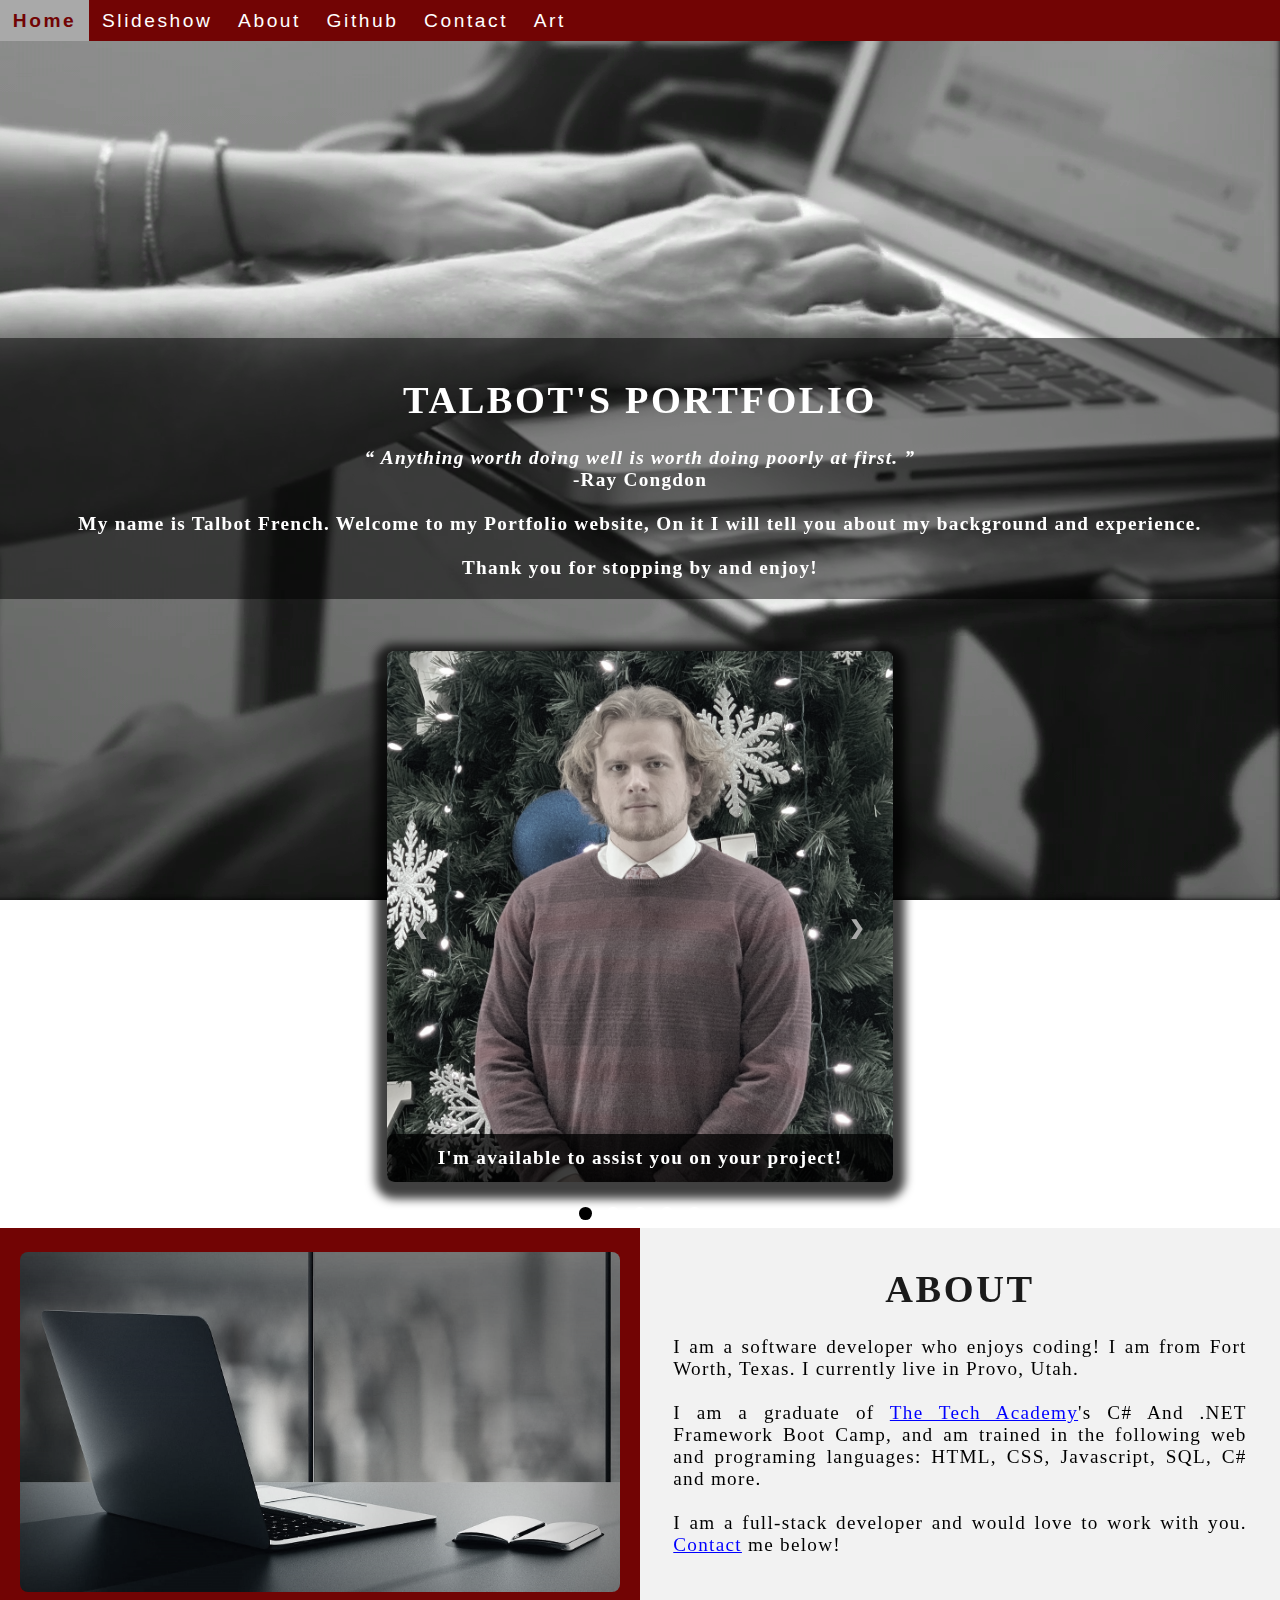
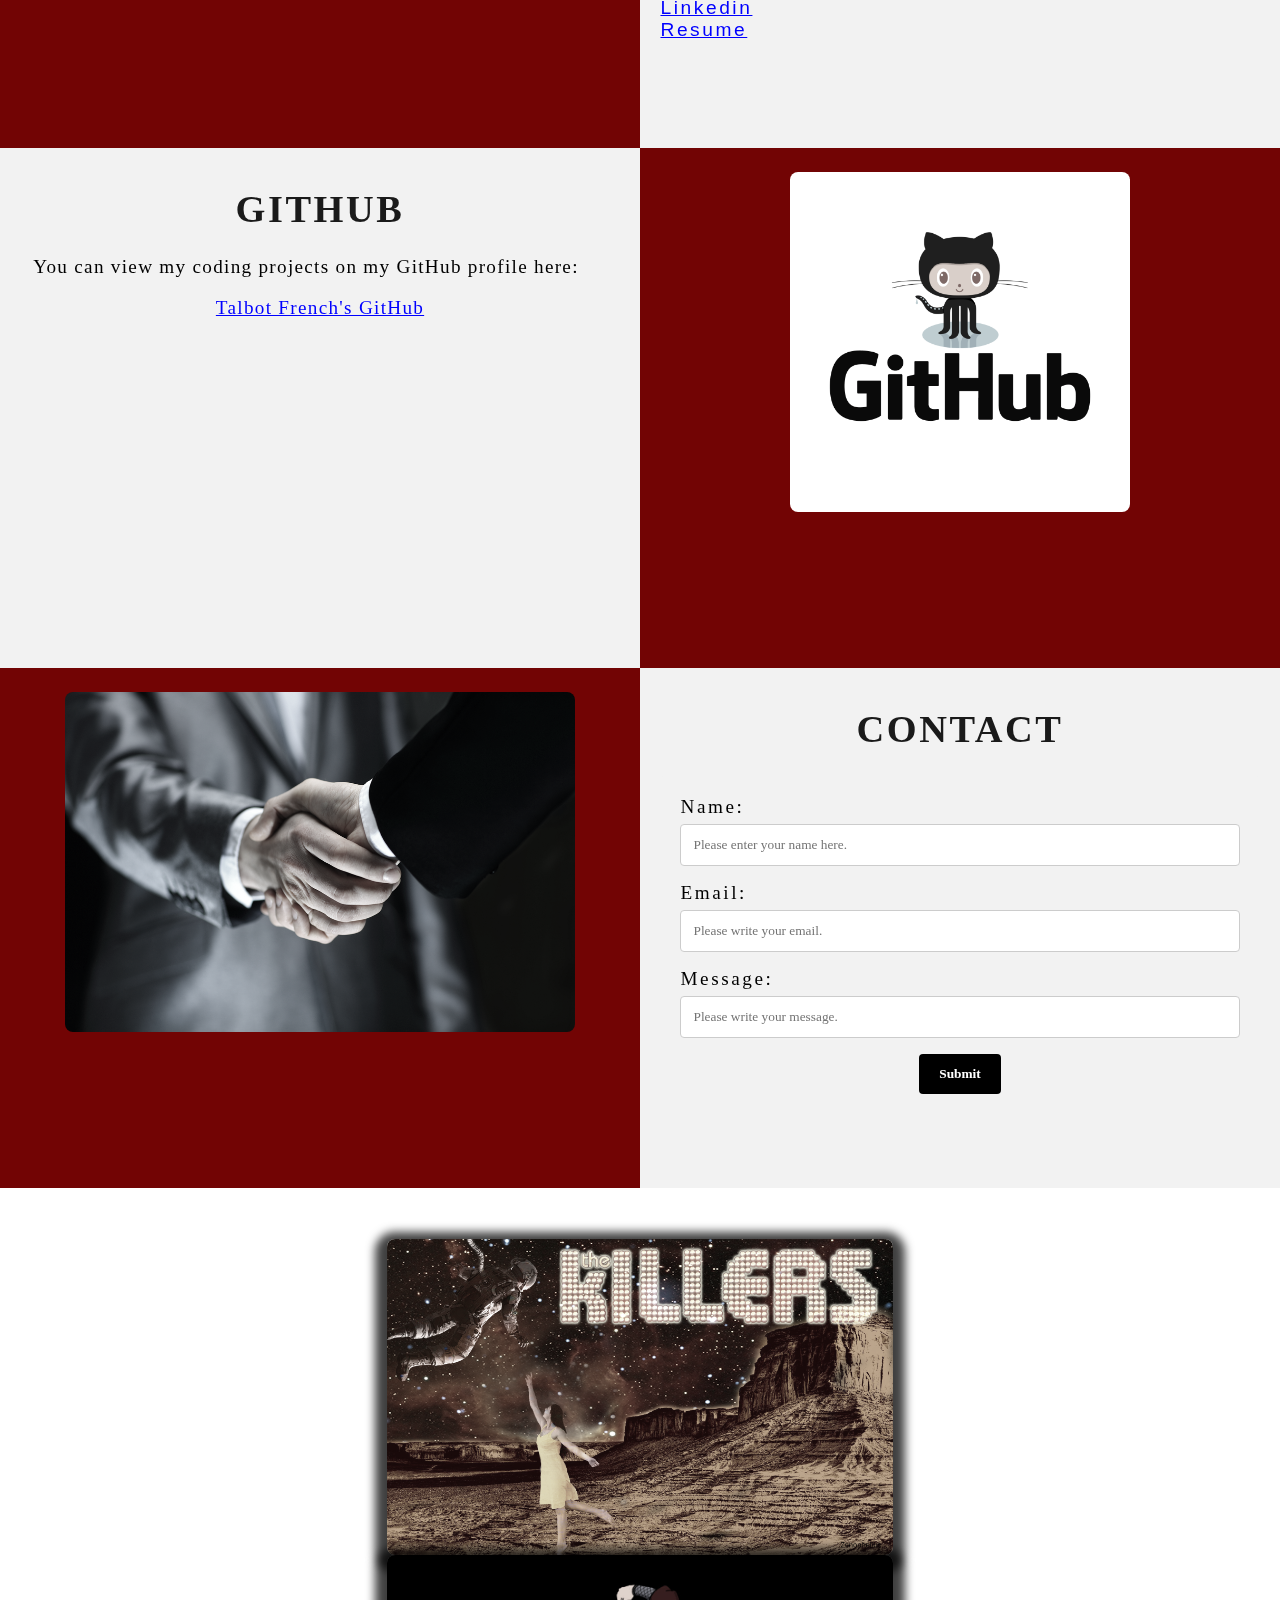
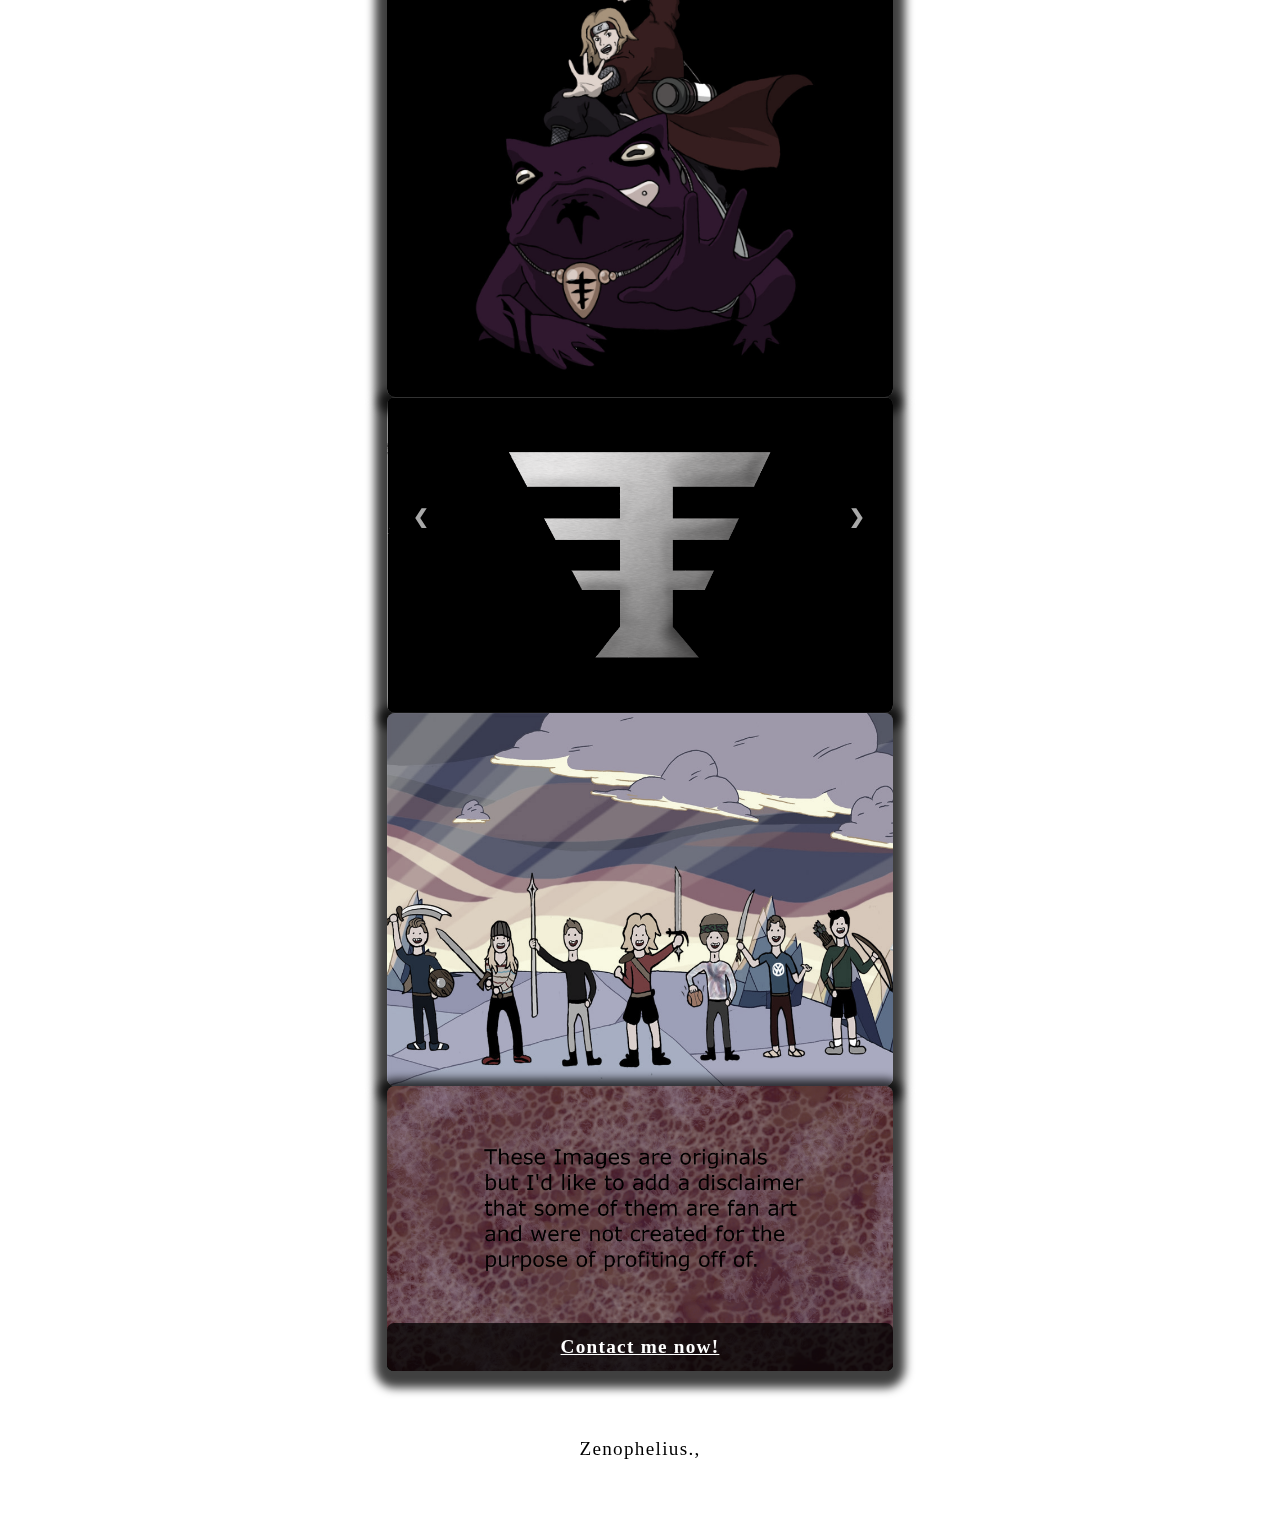
==== commit b1368144: "edit slide show" ====
--- a/index.html
+++ b/index.html
@@ -26,6 +26,7 @@
             <a href="#About">About</a>
             <a href="#Github">Github</a>
             <a href="#Contact">Contact</a>
+            <a href="#Art">Art</a>
         </div>
         <!-- Home -->
         <br>
@@ -208,7 +209,7 @@
             </div>
         </div>
         <!-- SlideShow Digital Art -->
-        <div id="SlideShow">
+        <div id="Art">
             <div id="Sildeshow_Background">
                 <div id="Slideshow_Container">
 
@@ -240,7 +241,7 @@
 
                     <div class="mySlides1 fade">
                         <div class="Slide_Number">10 / 10</div>
-                        <img class="Slide_Show_Images" src="Stylesheet/Images/Coding_1.jpg" style="width:100%">
+                        <img class="Slide_Show_Images" src="Stylesheet/Images/Disclaimer.png" style="width:100%">
                         <div class="text">
                             <a onclick="openForm()" href="#Contact" style="color:white;">Contact me now!</a>
                         </div>
@@ -254,11 +255,11 @@
 
                 <div style="text-align:center">
 
-                    <span class="dot" onclick="currentSlide(6)"></span>
-                    <span class="dot" onclick="currentSlide(7)"></span>
-                    <span class="dot" onclick="currentSlide(8)"></span>
-                    <span class="dot" onclick="currentSlide(9)"></span>
-                    <span class="dot" onclick="currentSlide(10)"></span>
+                    <span class="dot1" onclick="currentSlide1(6)"></span>
+                    <span class="dot1" onclick="currentSlide1(7)"></span>
+                    <span class="dot1" onclick="currentSlide1(8)"></span>
+                    <span class="dot1" onclick="currentSlide1(9)"></span>
+                    <span class="dot1" onclick="currentSlide1(10)"></span>
 
                 </div>
             </div>
@@ -267,27 +268,27 @@
         <!--  -->
         <script>
             var slideIndex1 = 6;
-            showSlides(slideIndex);
+            showSlides(slideIndex1);
             function plusSlides(n) {
-                showSlides(slideIndex += n);
-            }
-            function currentSlide(n) {
-                showSlides(slideIndex = n);
+                showSlides(slideIndex1 += n);
+            }
+            function currentSlide1(n) {
+                showSlides(slideIndex1 = n);
             }
             function showSlides(n) {
                 var i;
-                var slides = document.getElementsByClassName("mySlides1");
-                var dots = document.getElementsByClassName("dot");
-                if (n > slides.length) { slideIndex = 1 }
-                if (n < 1) { slideIndex = slides.length }
+                var slides1 = document.getElementsByClassName("mySlides1");
+                var dots1 = document.getElementsByClassName("dot1");
+                if (n > slides.length) { slideIndex1 = 1 }
+                if (n < 1) { slideIndex1 = slides.length }
                 for (i = 0; i < slides.length; i++) {
                     slides[i].style.display = "none";
                 }
                 for (i = 0; i < dots.length; i++) {
-                    dots[i].className = dots[i].className.replace(" active", "");
+                    dots1[i].className = dots1[i].className.replace(" active", "");
                 }
-                slides[slideIndex - 1].style.display = "block";
-                dots[slideIndex - 1].className += " active";
+                slides[slideIndex1 - 1].style.display = "block";
+                dots1[slideIndex1 - 1].className += " active";
             }
         </script>
 
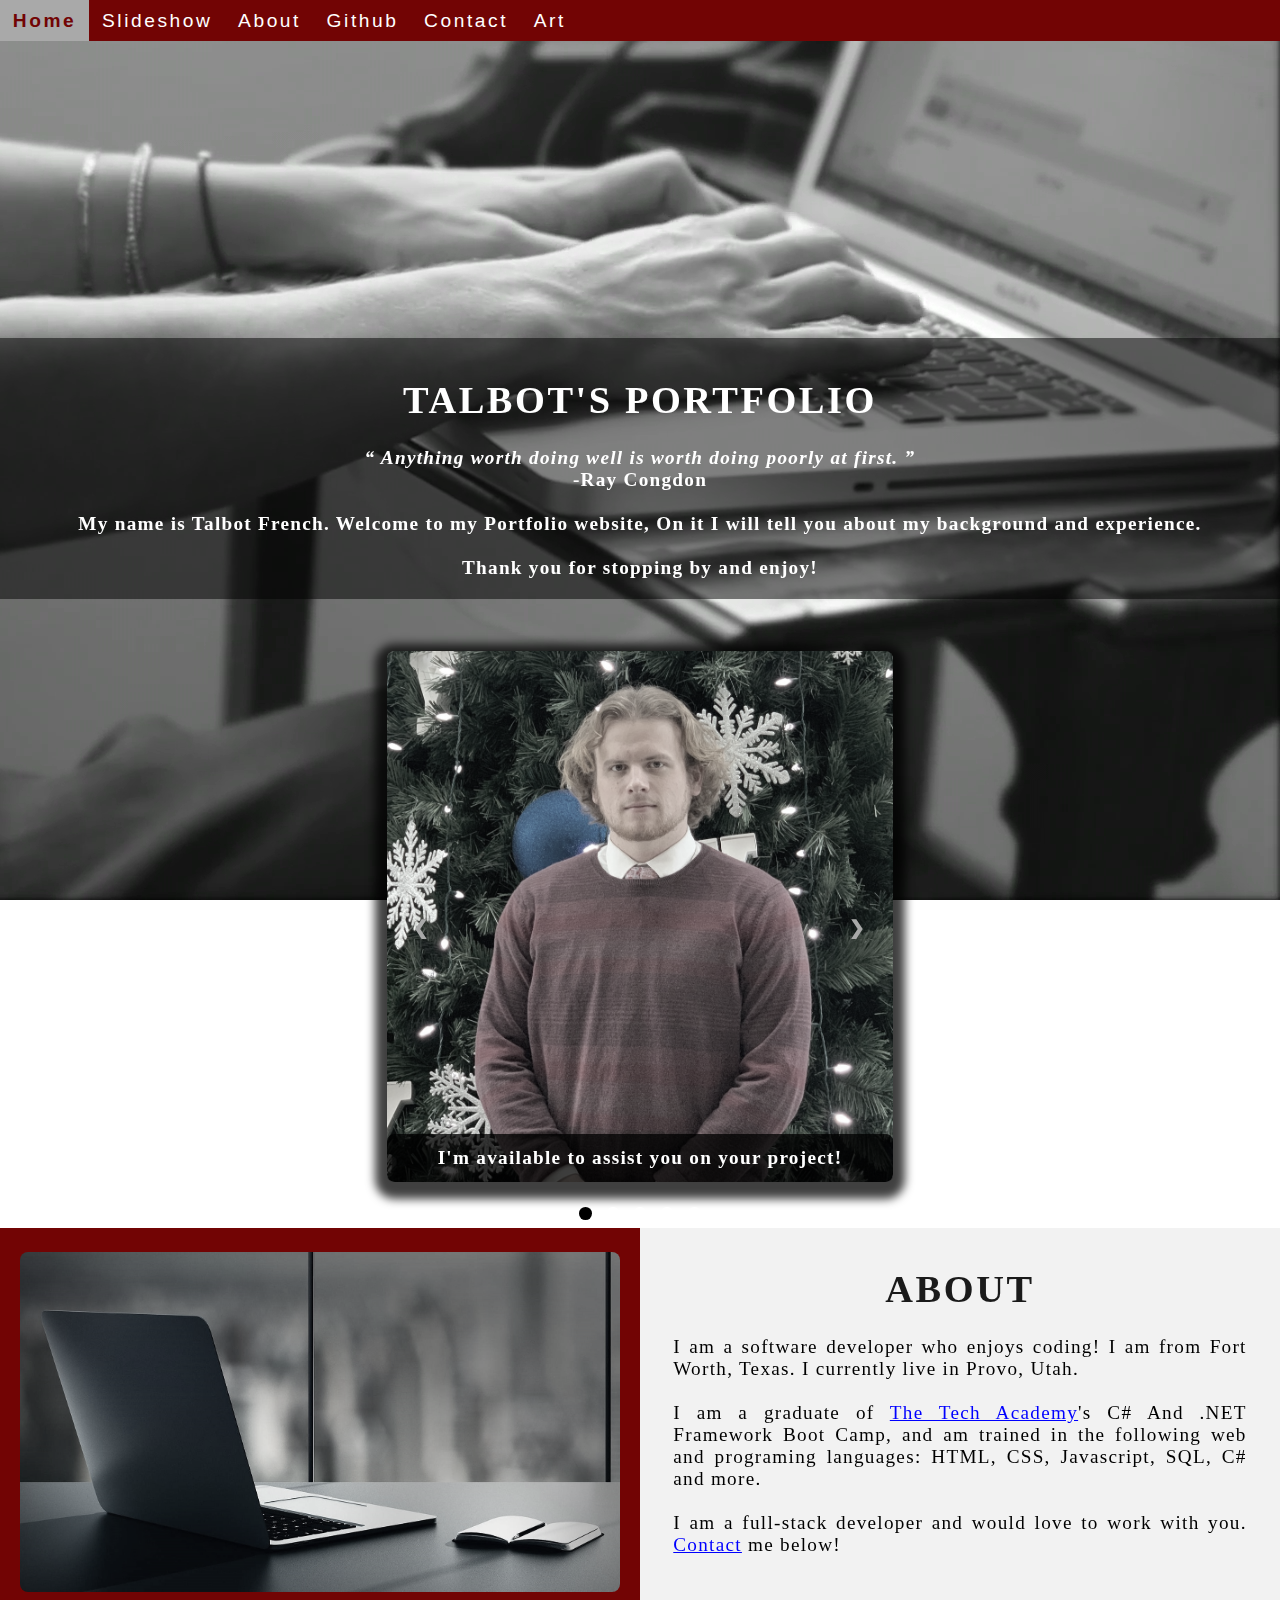
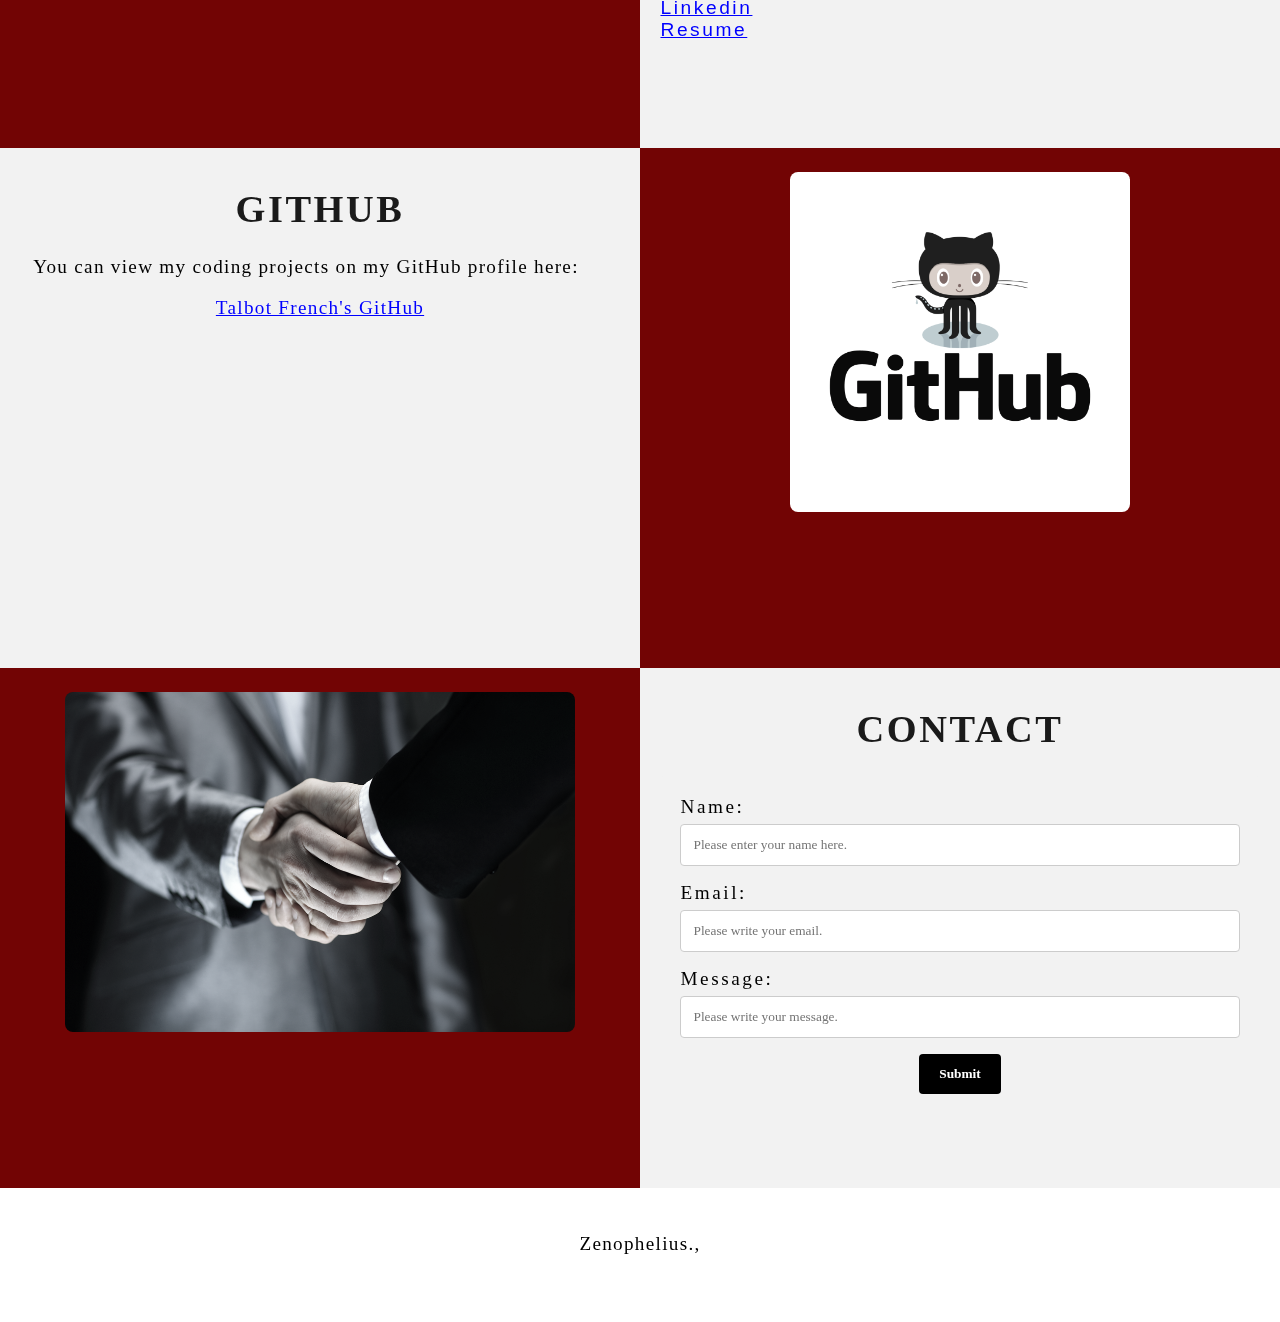
==== commit 956a463b: "Update index.html" ====
--- a/index.html
+++ b/index.html
@@ -193,23 +193,11 @@
                     <input type="text" id="Message" name="Message" placeholder="Please write your message.">
                     <input type="submit" value="Submit">
                 </form>
-                <!-- <?=$thankYou ?> -->
-                <!-- <form method="post" action="contact.php">
-                <label>Name:</label>
-                <input name="sender">
-
-                <label>Email address:</label>
-                <input name="senderEmail">
-
-                <label>Message:</label>
-                <input type="text" name="Message"></textarea>
-
-                <input type="submit" name="submit">
-            </form> -->
+               
             </div>
         </div>
         <!-- SlideShow Digital Art -->
-        <div id="Art">
+        <!-- <div id="Art">
             <div id="Sildeshow_Background">
                 <div id="Slideshow_Container">
 
@@ -263,7 +251,7 @@
 
                 </div>
             </div>
-        </div>
+        </div> -->
 
         <!--  -->
         <script>
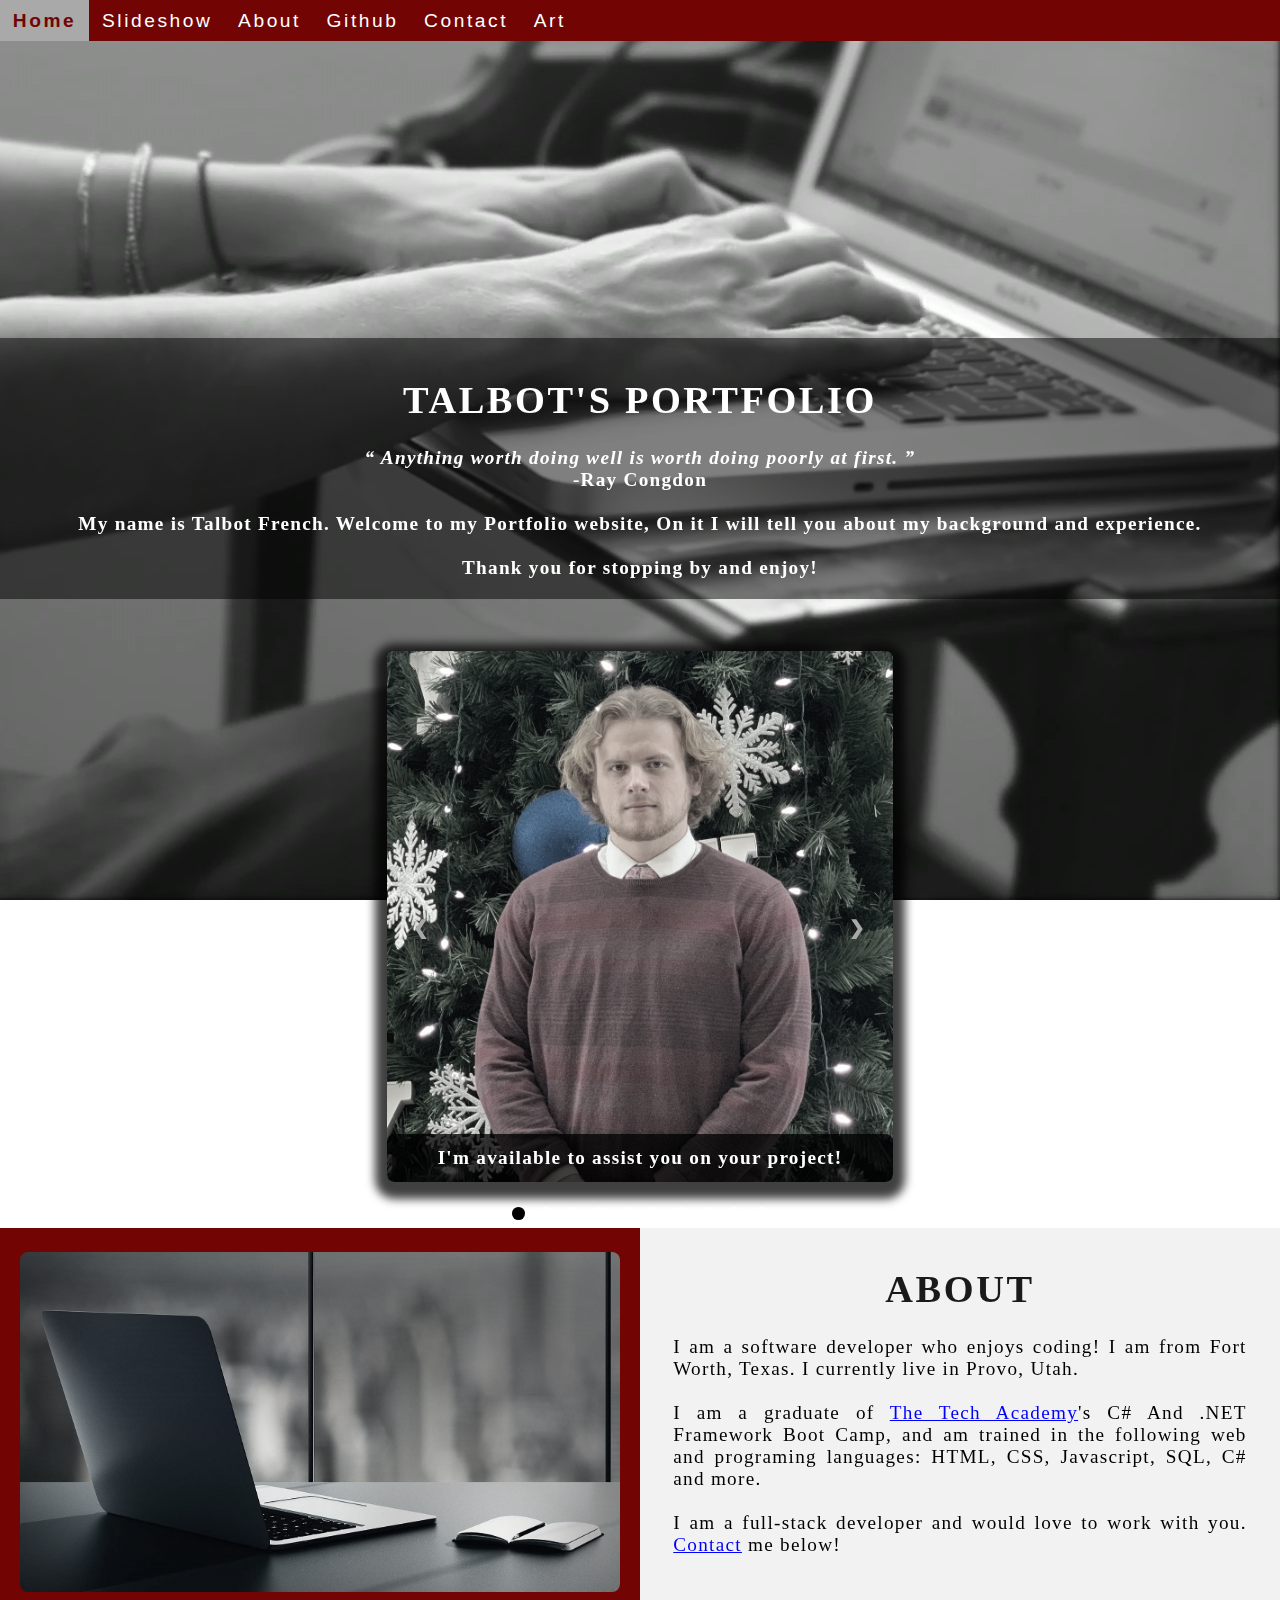
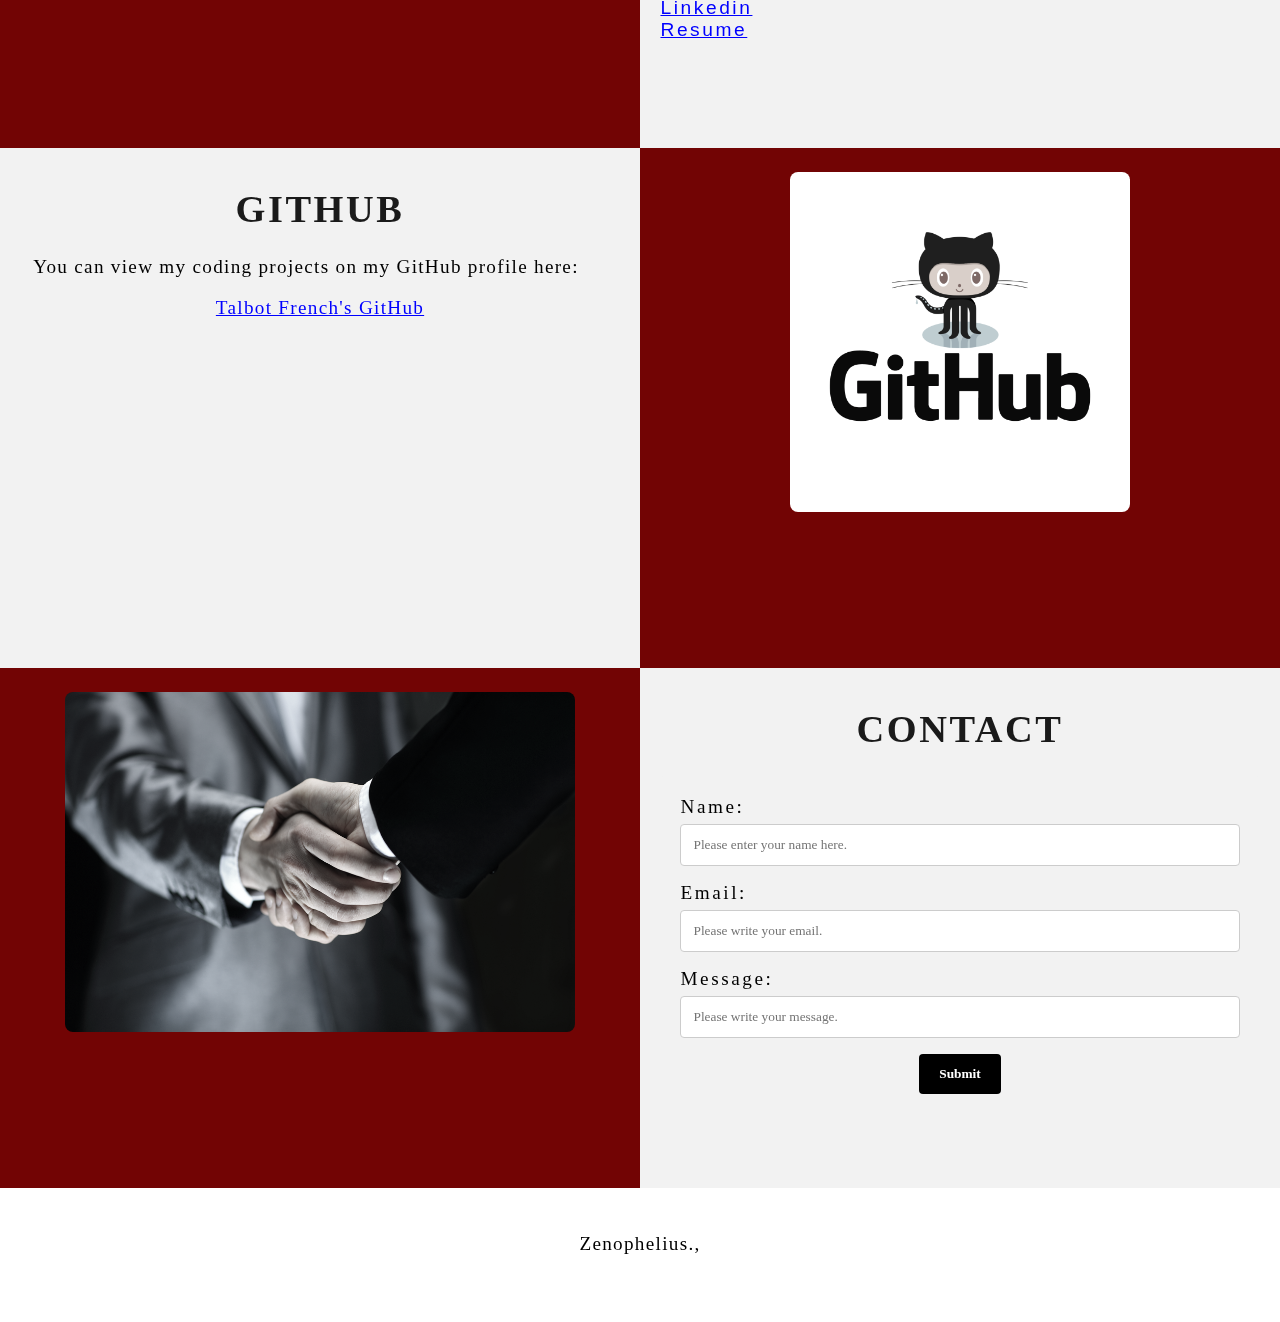
==== commit 0b0e76ce: "Update index.html" ====
--- a/index.html
+++ b/index.html
@@ -96,6 +96,39 @@
                             <a onclick="openForm()" href="#Contact" style="color:white;">Contact me now!</a>
                         </div>
                     </div>
+                    <div class="mySlides fade">
+                        <div class="Slide_Number">6 / 10</div>
+                        <img class="Slide_Show_Images" src="Stylesheet/Images/spaceman.jpg" style="width:100%">
+                        <div class="text">Experienced in Photoshop...</div>
+                    </div>
+
+                    <div class="mySlides fade">
+                        <div class="Slide_Number">7 / 10</div>
+                        <img class="Slide_Show_Images" src="Stylesheet/Images/Toad sage2 (1).jpg" style="width:100%">
+                        <div class="text">Illustrator...</div>
+                    </div>
+
+
+
+                    <div class="mySlides fade">
+                        <div class="Slide_Number">8 / 10</div>
+                        <img class="Slide_Show_Images" src="Stylesheet/Images/Symbol1.png" style="width:100%">
+                        <div class="text">Gimp...</div>
+                    </div>
+
+                    <div class="mySlides fade">
+                        <div class="Slide_Number">9 / 10</div>
+                        <img class="Slide_Show_Images" src="Stylesheet/Images/cousins jpg.jpg" style="width:100%">
+                        <div class="text">And Microsoft Paint.</div>
+                    </div>
+
+                    <div class="mySlides fade">
+                        <div class="Slide_Number">10 / 10</div>
+                        <img class="Slide_Show_Images" src="Stylesheet/Images/Disclaimer.png" style="width:100%">
+                        <div class="text">
+                            <a onclick="openForm()" href="#Contact" style="color:white;">Contact me now!</a>
+                        </div>
+                    </div>
 
                     <a class="Previous" onclick="plusSlides(-1)">&#10094;</a>
                     <a class="Next" onclick="plusSlides(1)">&#10095;</a>
@@ -110,6 +143,11 @@
                     <span class="dot" onclick="currentSlide(3)"></span>
                     <span class="dot" onclick="currentSlide(4)"></span>
                     <span class="dot" onclick="currentSlide(5)"></span>
+                    <span class="dot" onclick="currentSlide(6)"></span>
+                    <span class="dot" onclick="currentSlide(7)"></span>
+                    <span class="dot" onclick="currentSlide(8)"></span>
+                    <span class="dot" onclick="currentSlide(9)"></span>
+                    <span class="dot" onclick="currentSlide(10)"></span>
 
                 </div>
             </div>
@@ -254,8 +292,8 @@
         </div> -->
 
         <!--  -->
-        <script>
-            var slideIndex1 = 6;
+        <!-- <script>
+            var slideIndex1 = 1;
             showSlides(slideIndex1);
             function plusSlides(n) {
                 showSlides(slideIndex1 += n);
@@ -278,7 +316,7 @@
                 slides[slideIndex1 - 1].style.display = "block";
                 dots1[slideIndex1 - 1].className += " active";
             }
-        </script>
+        </script> -->
 
         </div>
         </div>
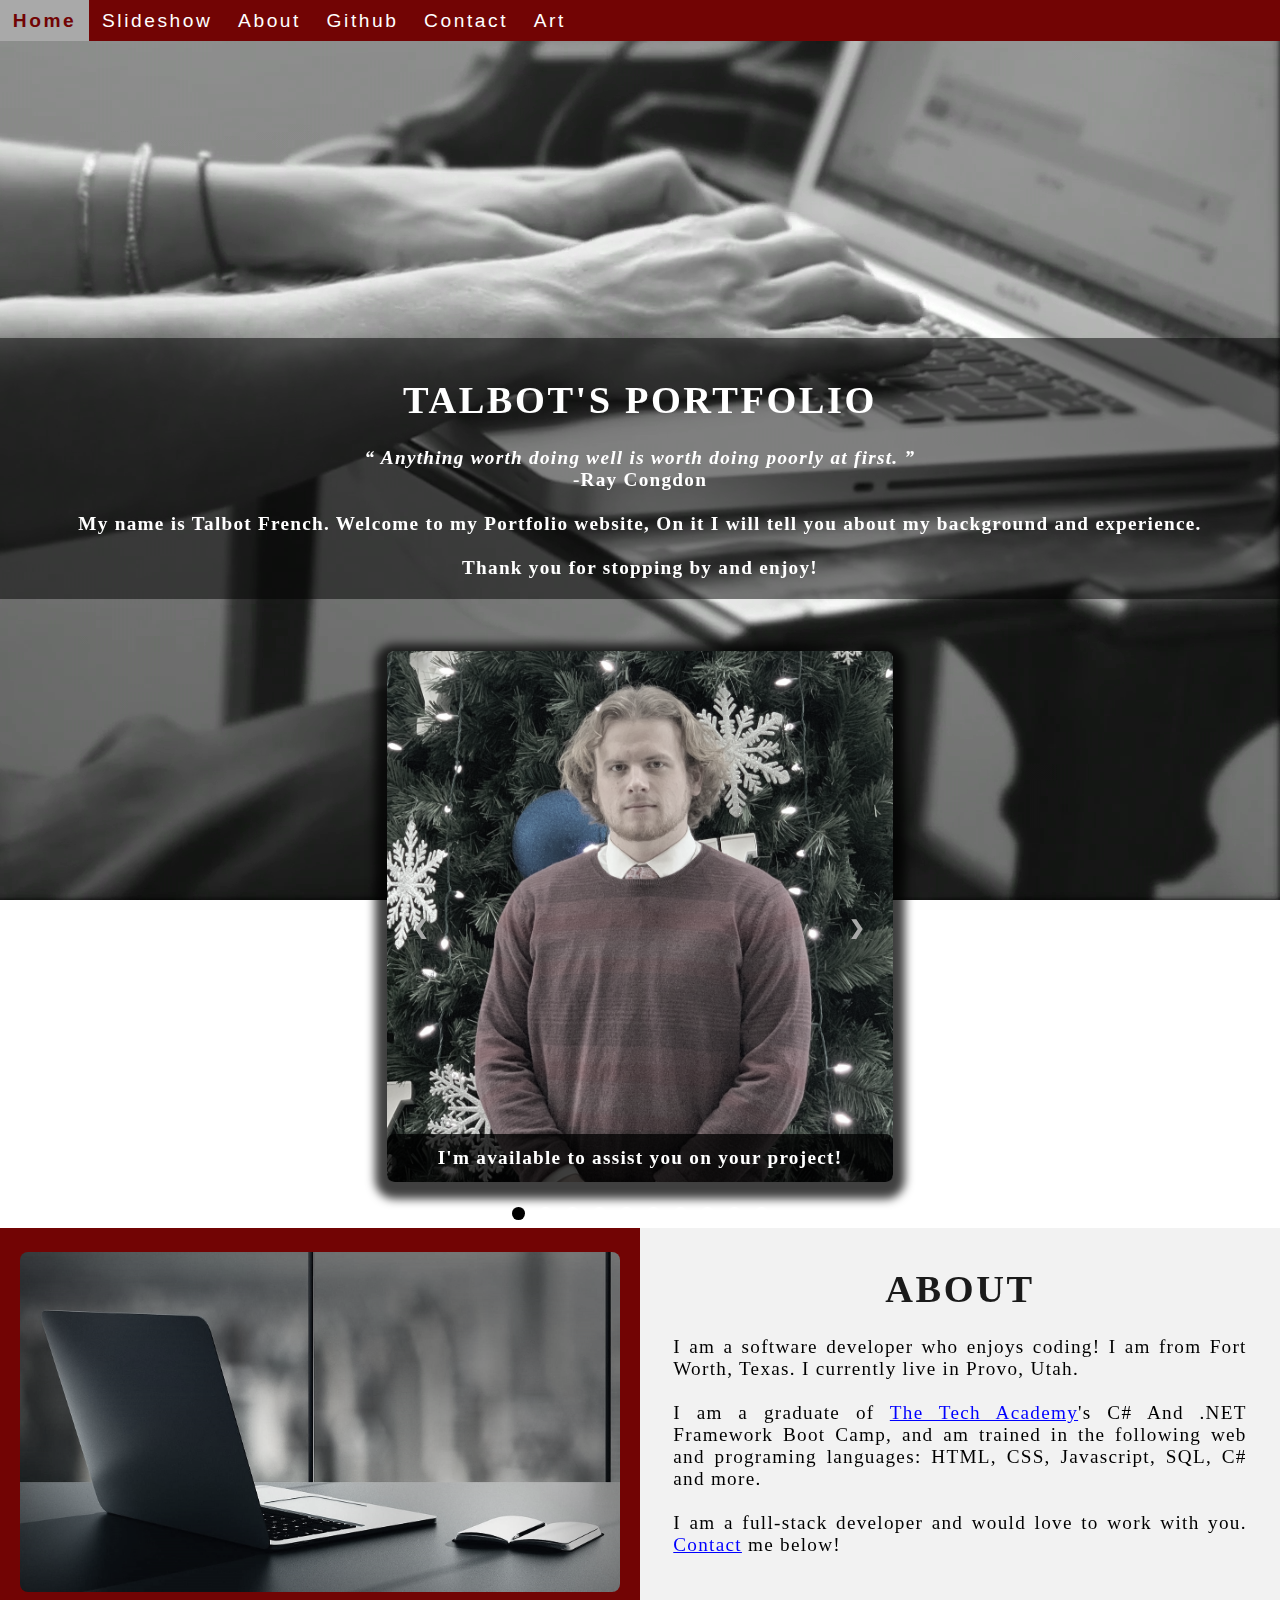
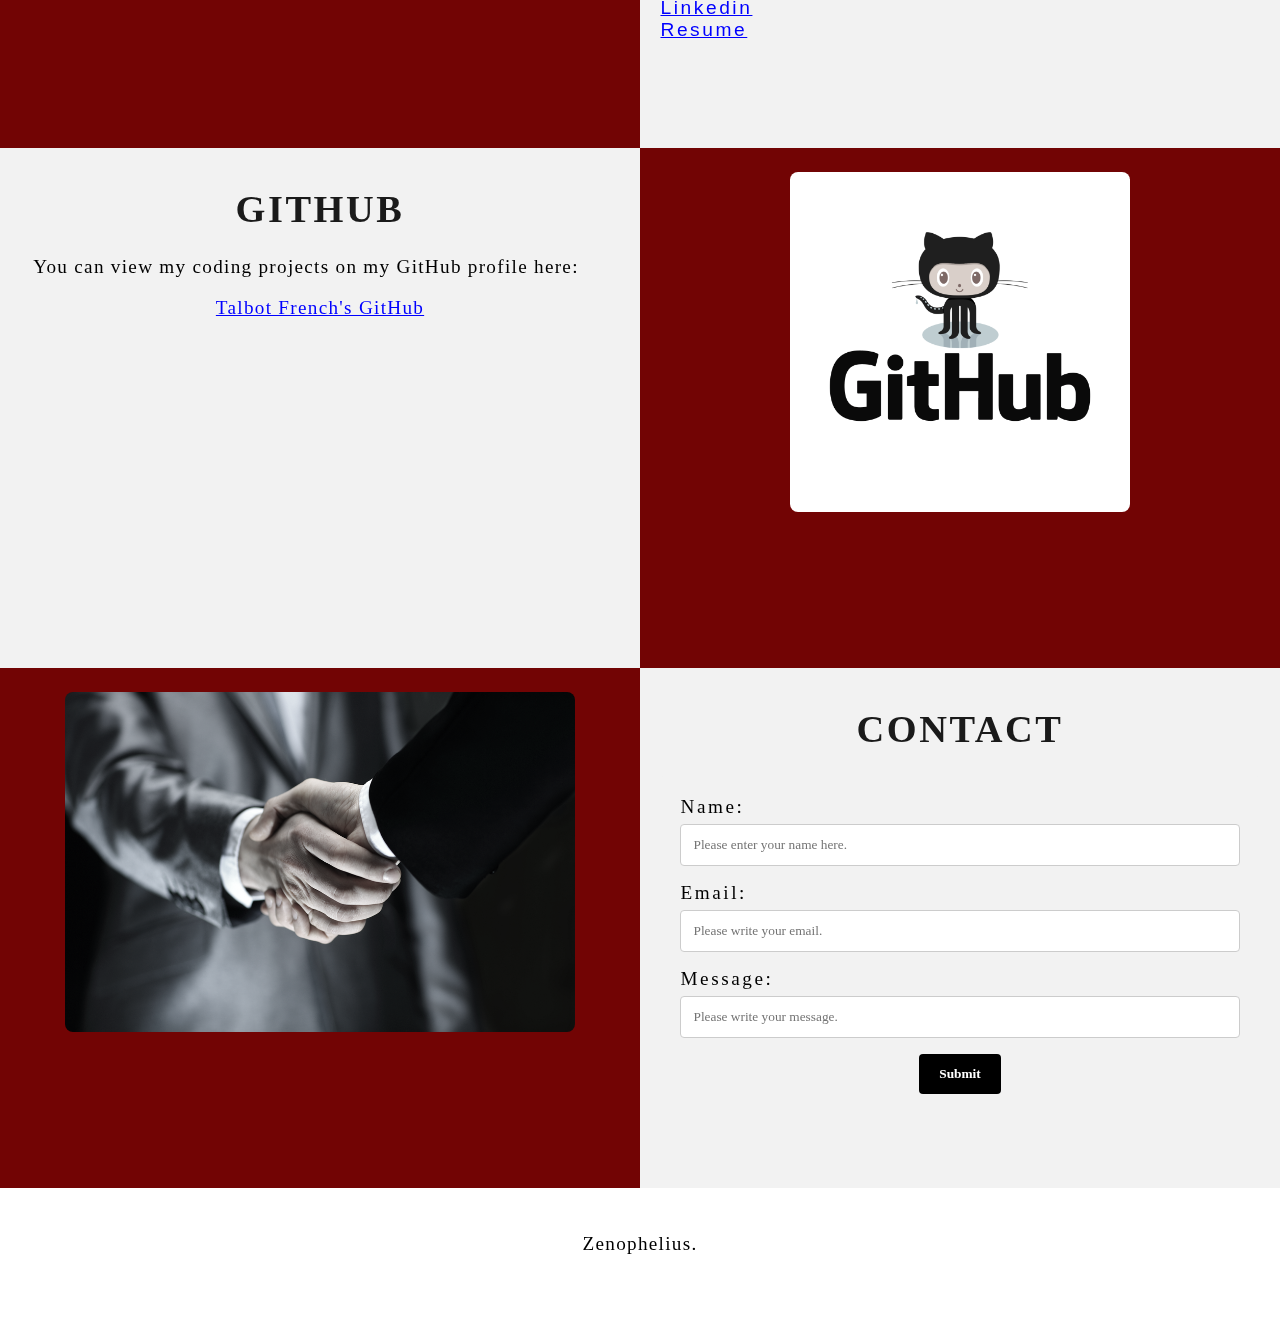
==== commit 13589083: "Update index.html" ====
--- a/index.html
+++ b/index.html
@@ -325,7 +325,7 @@
         <!--Footer-->
         <footer>
             <p>
-                <center>Zenophelius., <a href="https://learncodinganywhere.com/"></a></center><br>
+                <center>Zenophelius.<a href="https://learncodinganywhere.com/"></a></center><br>
             </p>
         </footer>
 
